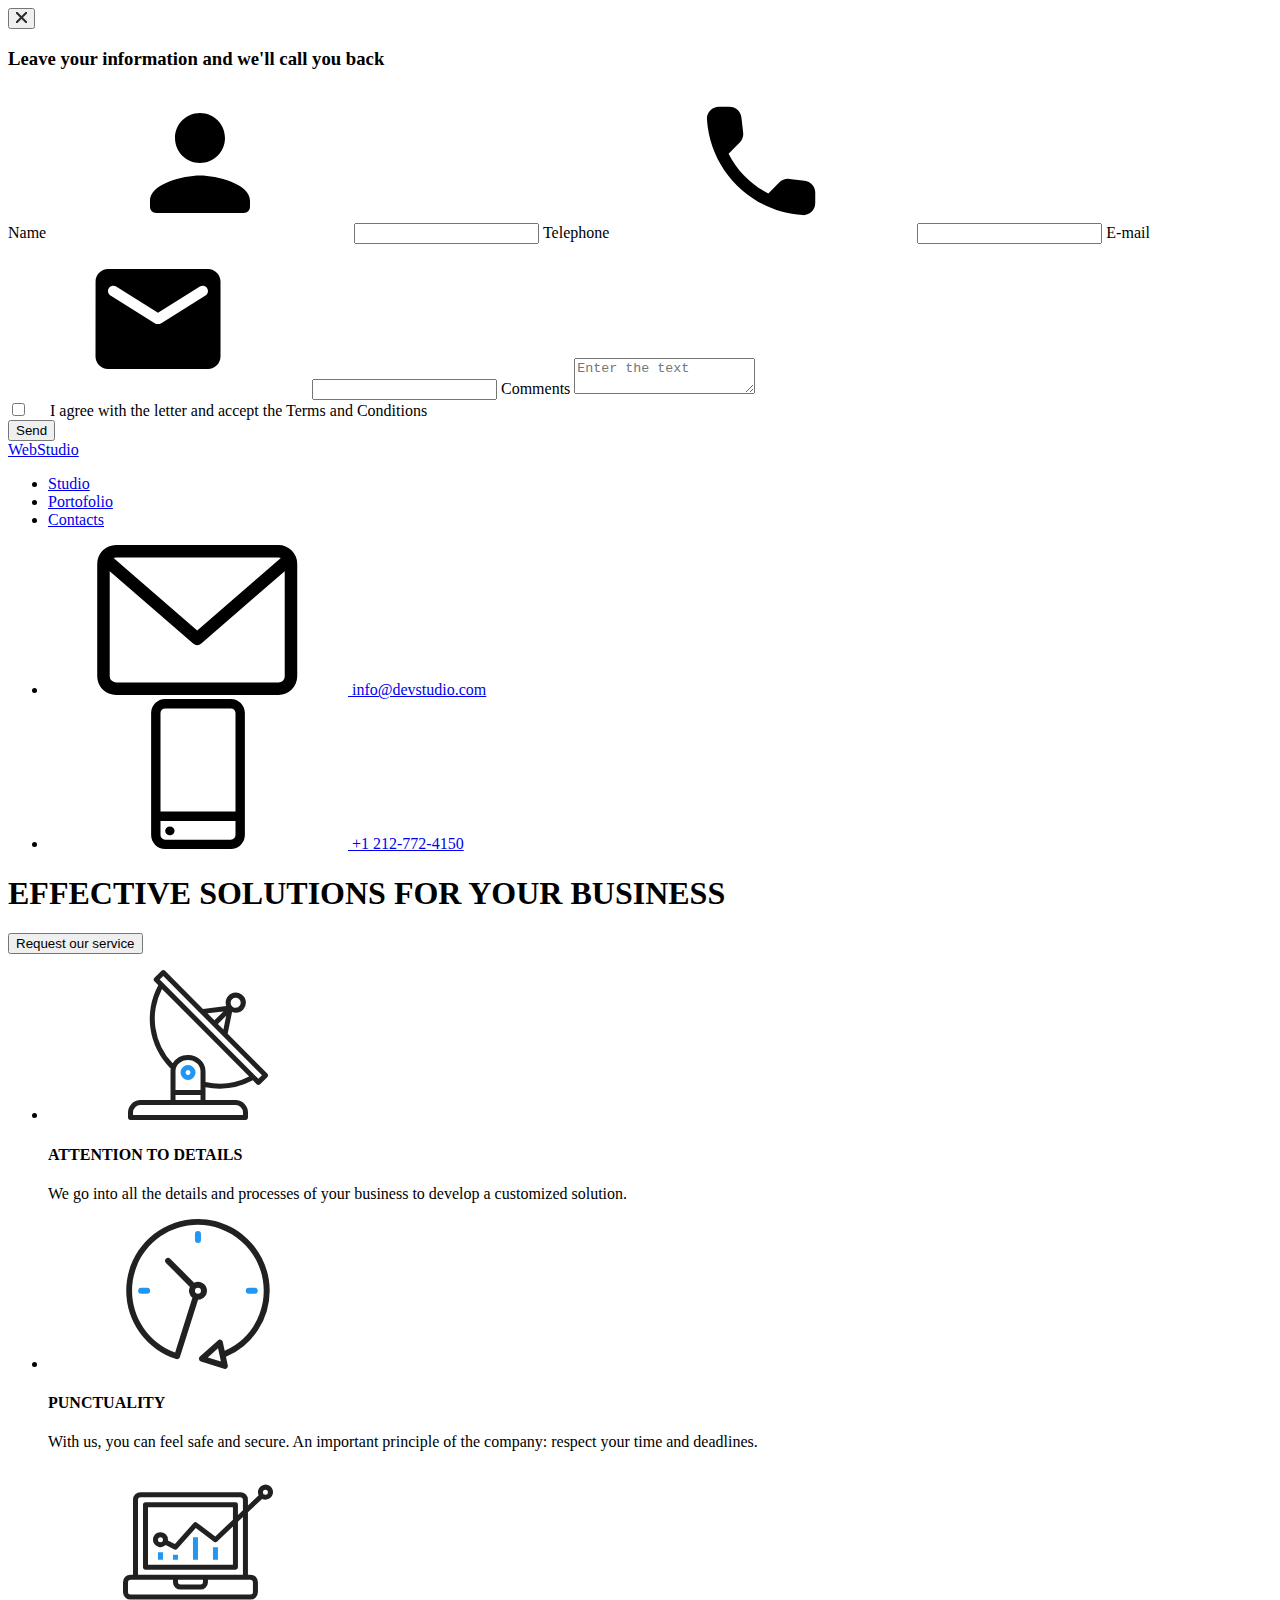
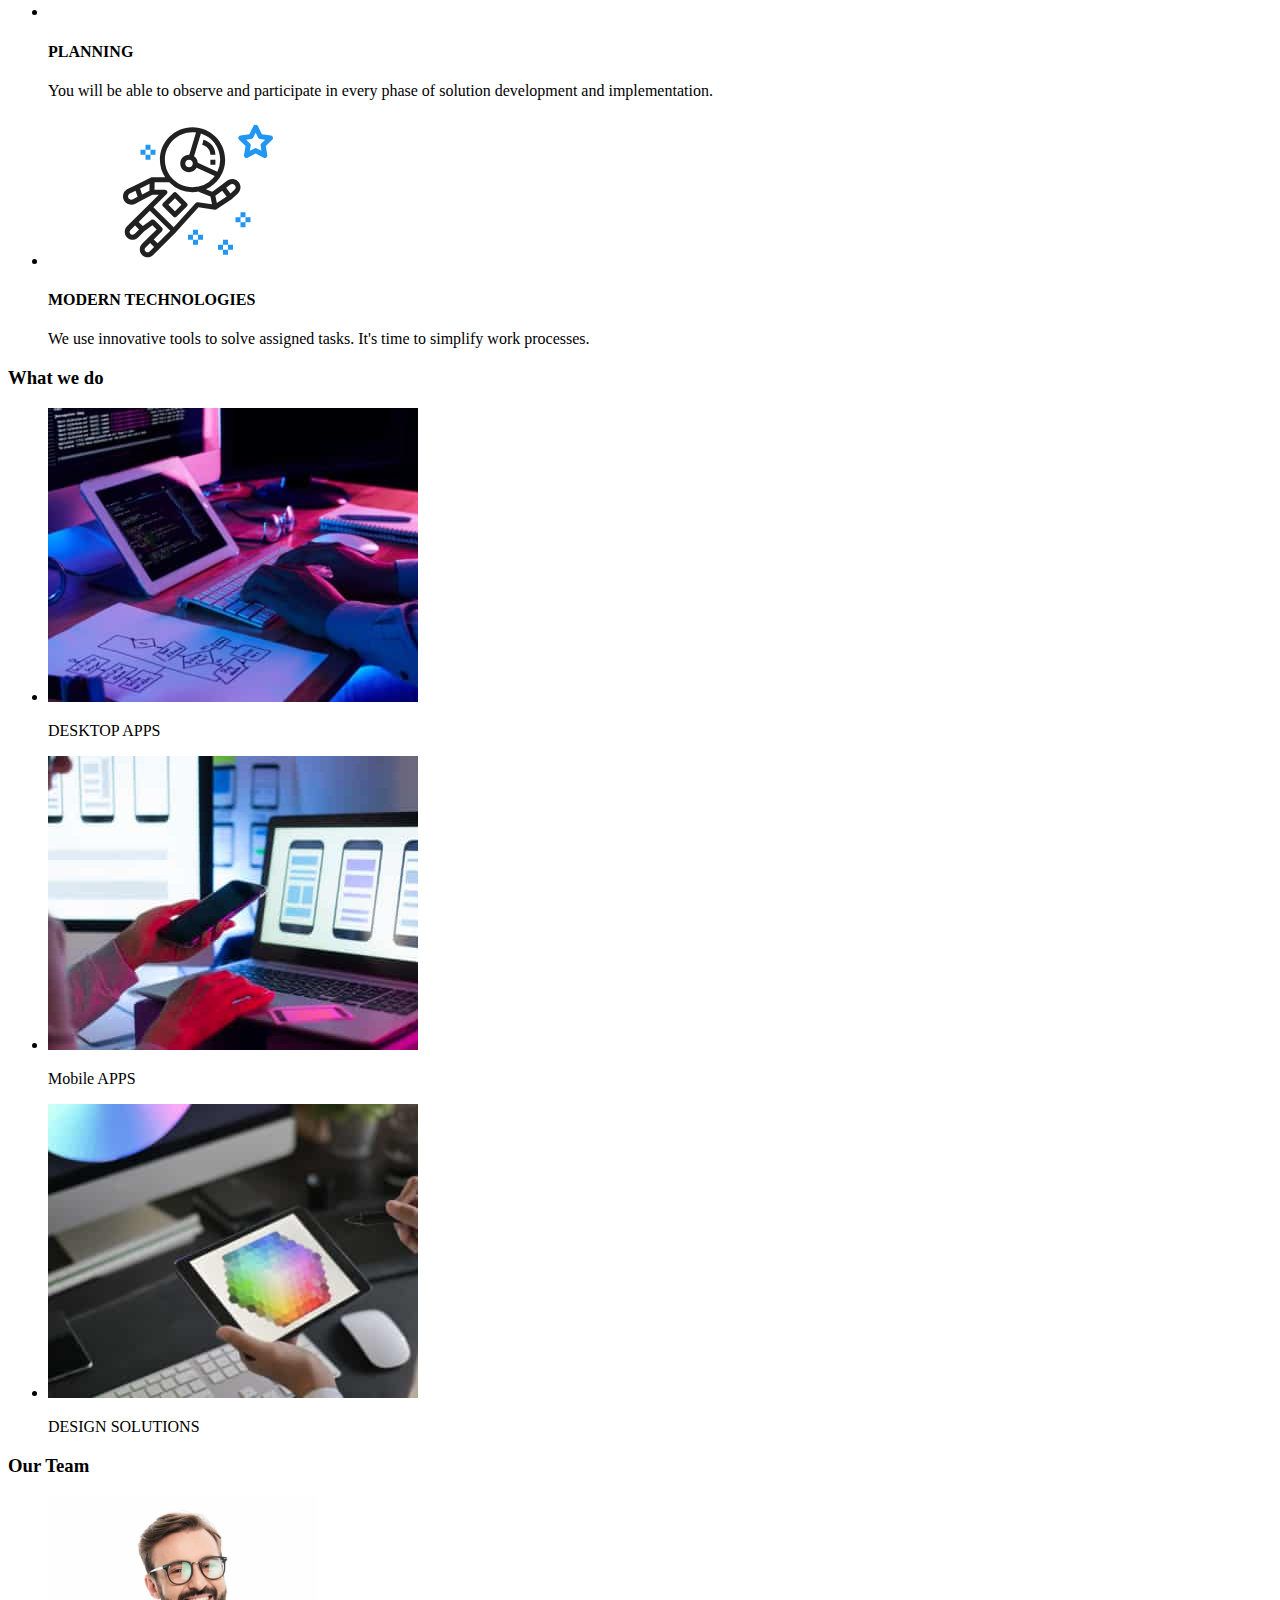
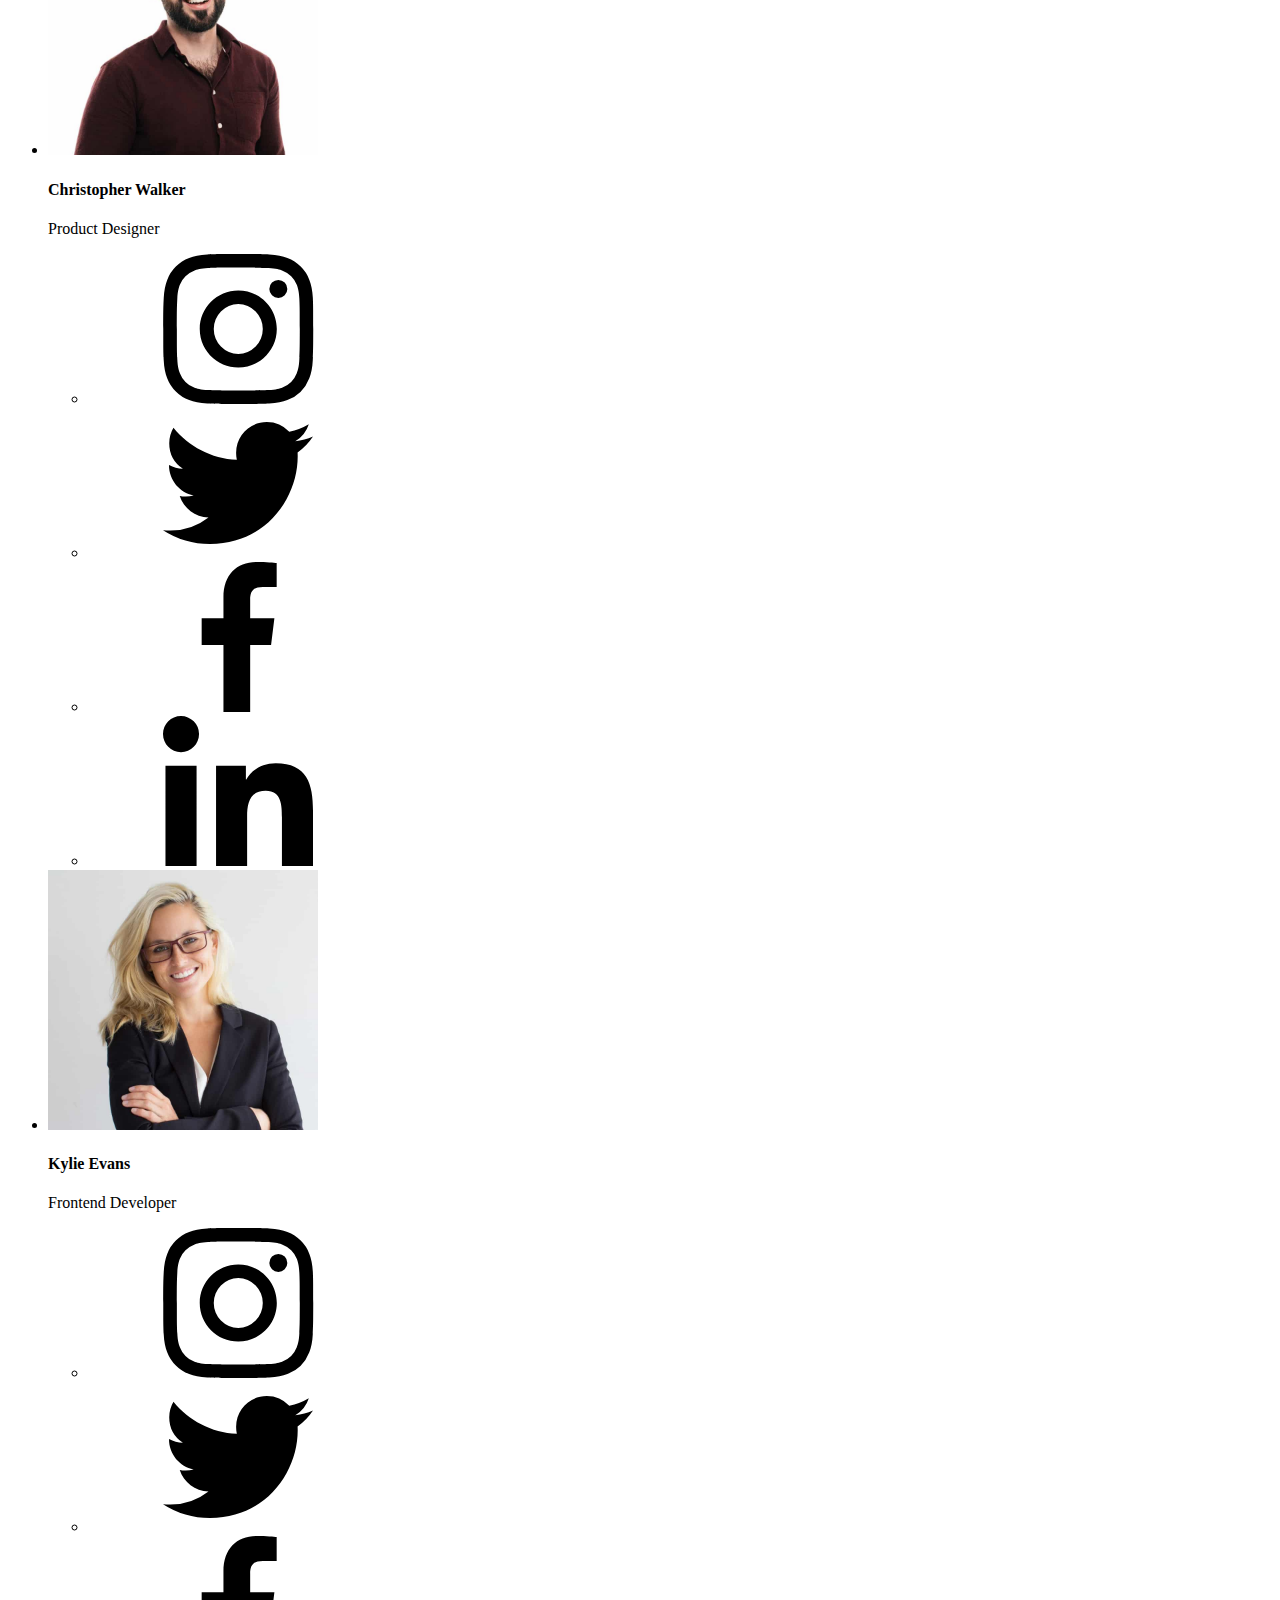
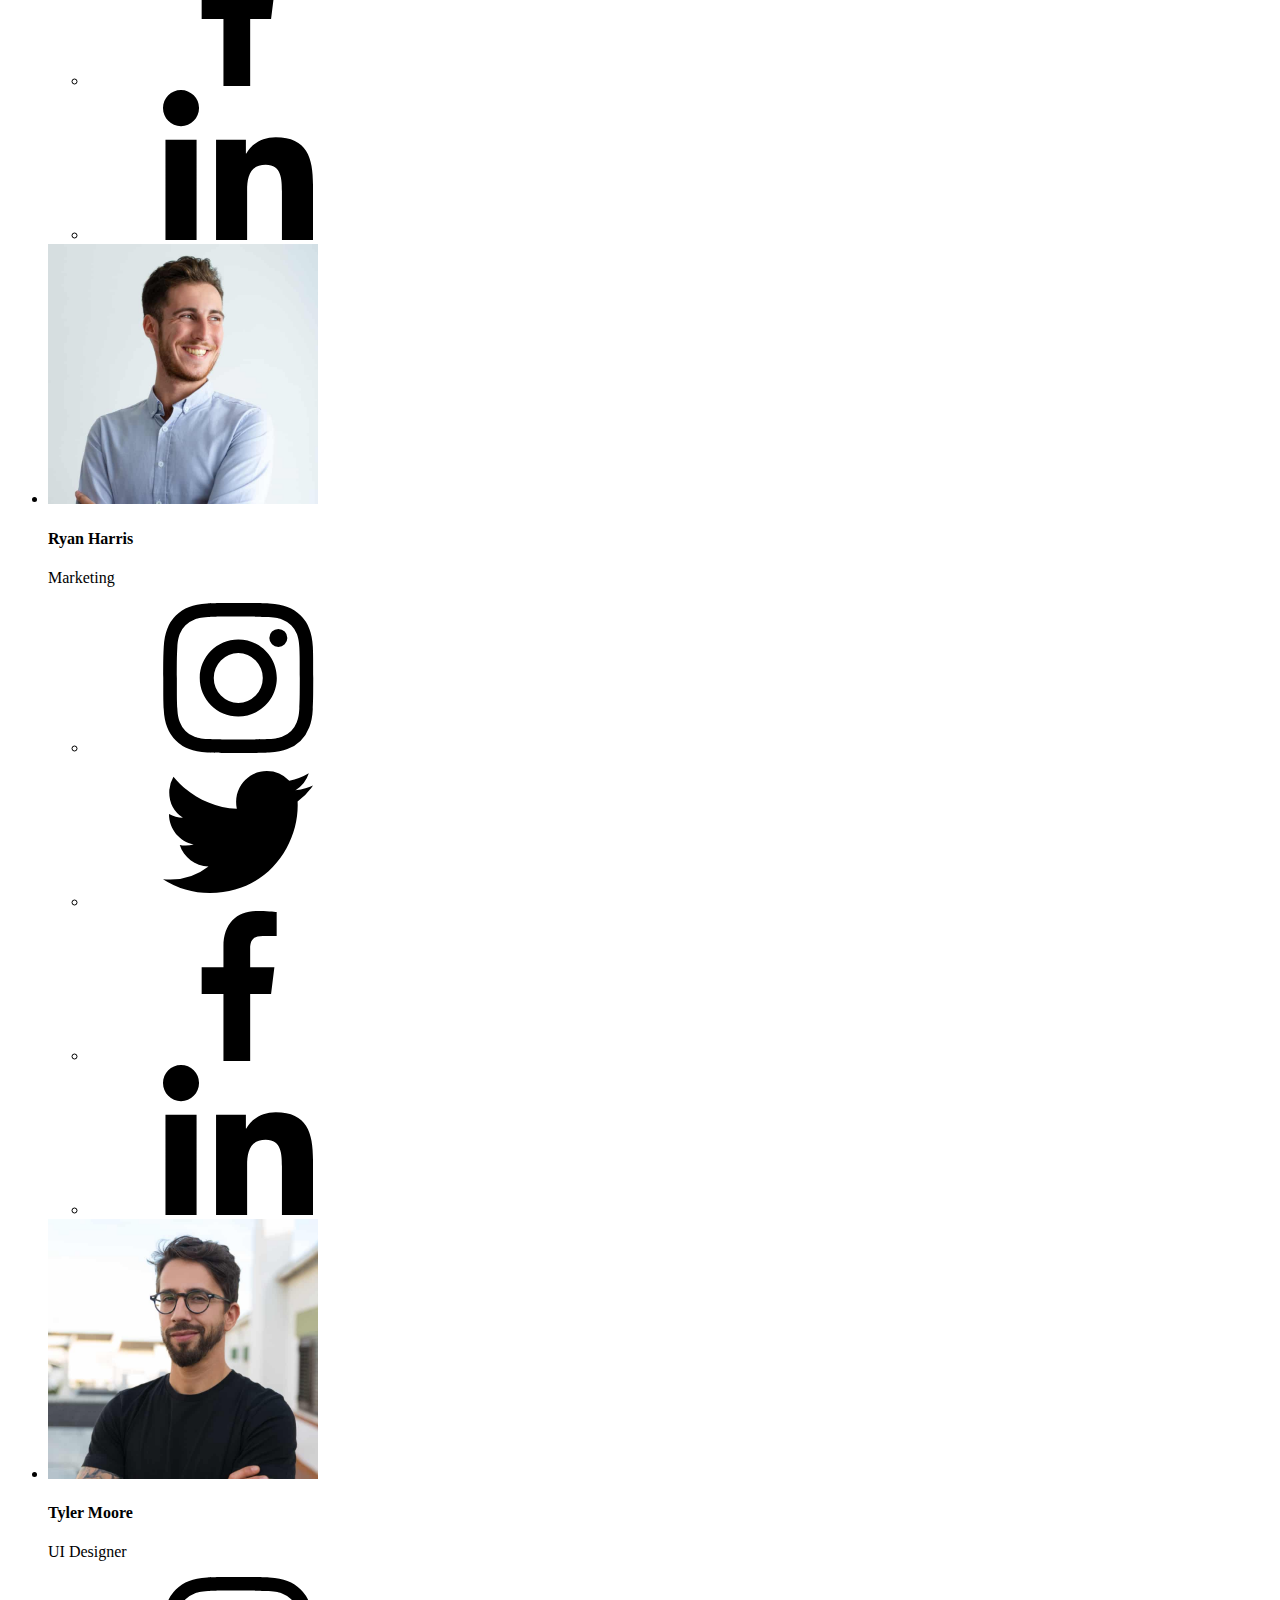
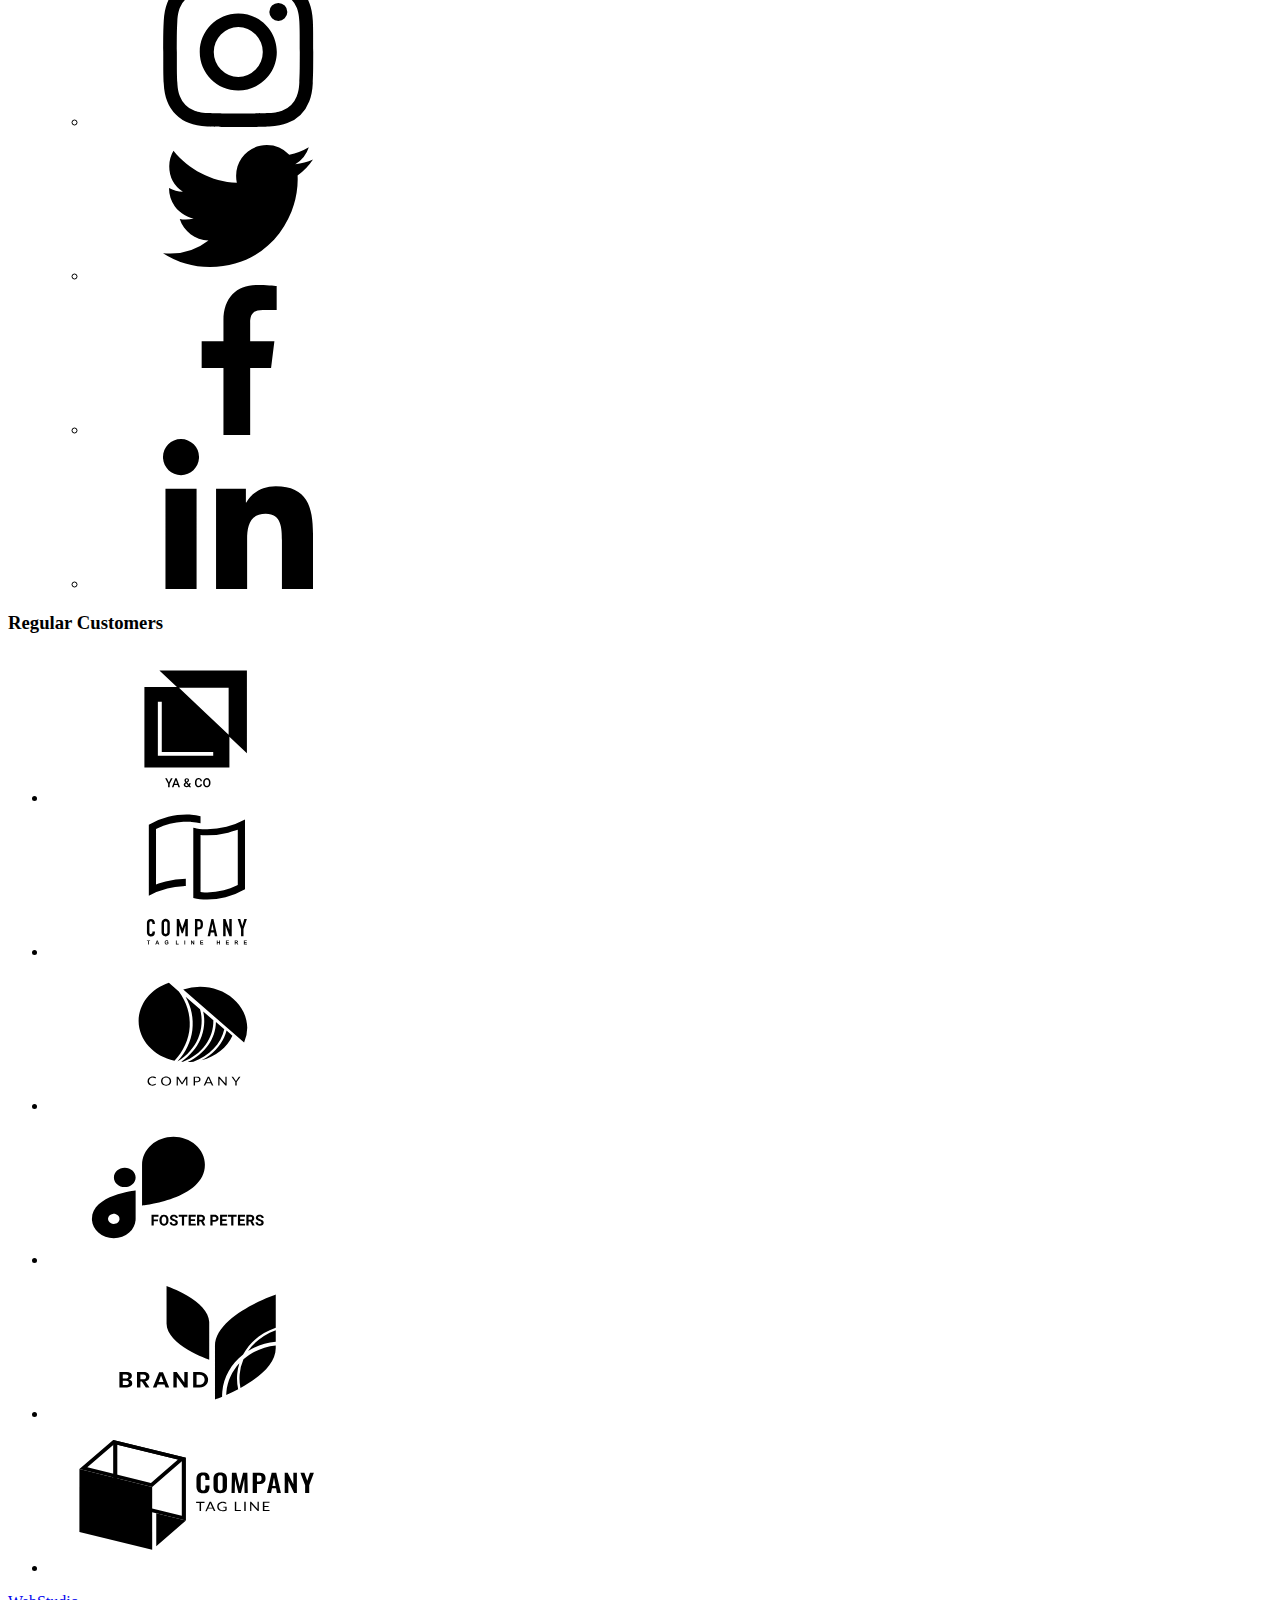
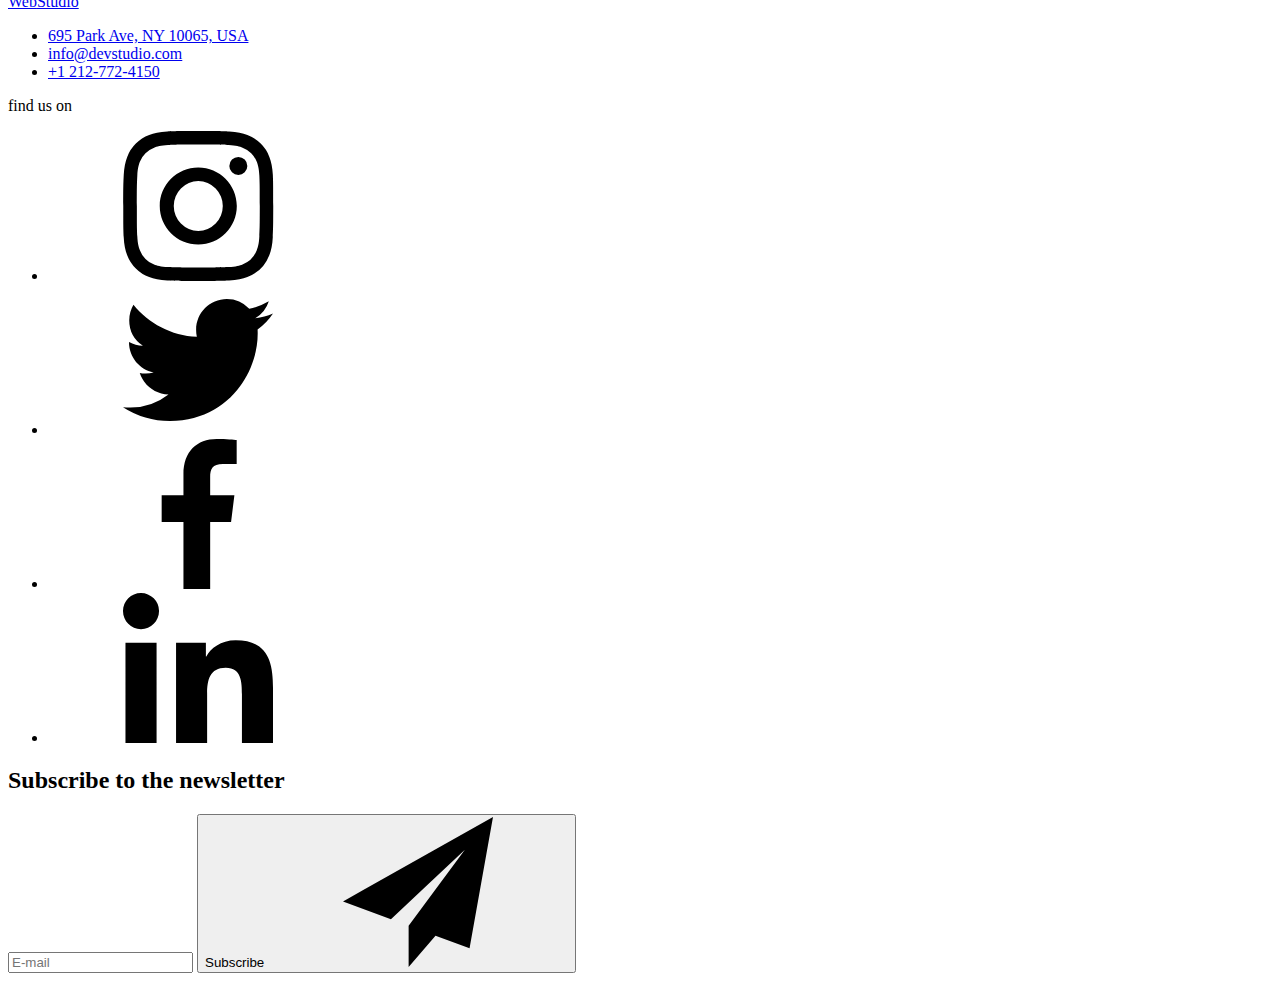
==== index.html @ 0a6b93f3 "html cu denumiri noi de clase" ====
<!DOCTYPE html>
<html lang="en">
  <head>
    <title>WebStudio</title>
    <link rel="preconnect" href="https://fonts.googleapis.com" />
    <link rel="preconnect" href="https://fonts.gstatic.com" crossorigin />
    <link
      href="https://fonts.googleapis.com/css2?family=Raleway:wght@700&family=Roboto:wght@400;500;700;900&display=swap"
      rel="stylesheet"
    />
  </head>
  <body>
    <!-- Fereastra modala -->
    <div class="modal is-hidden" data-modal>
      <div class="modal-inner">
        <button class="modal-close" data-modal-close>
          <svg width="11" height="11">
            <line
              x1="0"
              y1="0"
              x2="11"
              y2="11"
              stroke="#2a2a2a"
              stroke-width="2"
            />
            <line
              x1="11"
              y1="0"
              x2="0"
              y2="11"
              stroke="#2a2a2a"
              stroke-width="2"
            />
          </svg>
        </button>
        <div class="form-container">
          <h3 class="modal-title">
            Leave your information and we'll call you back
          </h3>
          <form class="form-information" autocomplete="off">
            <label>
              Name
              <svg>
                <use href="./images/svgs/symbol-defs2.svg#icon-person"></use>
              </svg>
              <input type="text" name="name" />
            </label>
            <label>
              Telephone
              <svg>
                <use href="./images/svgs/symbol-defs2.svg#icon-phone"></use>
              </svg>
              <input type="tel" name="phone" />
            </label>
            <label>
              E-mail
              <svg>
                <use href="./images/svgs/symbol-defs2.svg#icon-email"></use>
              </svg>
              <input type="email" name="email" />
            </label>
            <label>
              Comments
              <textarea name="message" placeholder="Enter the text"></textarea>
            </label>
          </form>
          <form class="form-check">
            <label>
              <input type="checkbox" name="terms" />
              <span class="form-checkbox-replace">
                <svg width="14" height="14">
                  <line
                    x1="5"
                    y1="11"
                    x2="12"
                    y2="3"
                    stroke="#fff"
                    stroke-width="2"
                  />
                  <line
                    x1="2"
                    y1="7"
                    x2="5"
                    y2="11"
                    stroke="#fff"
                    stroke-width="2"
                  />
                </svg>
              </span>
              I agree with the letter and accept the
              <span class="colored-terms">Terms and Conditions</span>
            </label>
          </form>
          <button class="button form-button" type="submit">Send</button>
        </div>
      </div>
    </div>
    <!-- Header -->
    <header class="header-page">
      <div class="header-container">
        <a class="link logo" href="index.html"
          ><span class="logo-web">Web</span
          ><span class="logo-studio">Studio</span></a
        >
        <nav class="header-nav">
          <ul class="unstyled-list nav-list">
            <li class="nav-list-item">
              <a class="nav-link link selected-item" href="studio.html">
                Studio
              </a>
            </li>
            <li class="nav-list-item">
              <a class="nav-link link selected-item" href="portofolio.html">
                Portofolio
              </a>
            </li>
            <li class="nav-list-item">
              <a class="nav-link link selected-item" href="contacts.html">
                Contacts
              </a>
            </li>
          </ul>
        </nav>
        <ul class="unstyled-list nav-list">
          <li class="nav-list-item">
            <a
              class="nav-link link selected-item1"
              href="mailto:info@devstudio.com"
            >
              <svg class="header-icon1">
                <use href="./images/svgs/symbol-defs.svg#icon-mail"></use>
              </svg>
              info@devstudio.com</a
            >
          </li>
          <li class="nav-list-item">
            <a class="nav-link link selected-item1" href="tel:+12127724150">
              <svg class="header-icon2">
                <use href="./images/svgs/symbol-defs.svg#icon-smartphone"></use>
              </svg>
              +1 212-772-4150</a
            >
          </li>
        </ul>
      </div>
    </header>
    <main>
      <!-- Hero section -->
      <section class="hero">
        <h1 class="hero-title">EFFECTIVE SOLUTIONS FOR YOUR BUSINESS</h1>
        <button class="button hero-button" type="button" data-modal-open>
          Request our service
        </button>
      </section>
      <!-- Strong points section -->
      <section class="strong-points-container">
        <ul class="unstyled-list grid">
          <li class="grid-item strong-points">
            <span class="strong-points-icon-container">
              <svg class="strong-points-icon">
                <use href="./images/svgs/symbol-defs.svg#icon-antenna"></use>
              </svg>
            </span>
            <h4 class="title strong-points-title">ATTENTION TO DETAILS</h4>
            <p class="text strong-points-text">
              We go into all the details and processes of your business to
              develop a customized solution.
            </p>
          </li>
          <li class="grid-item strong-points">
            <span class="strong-points-icon-container">
              <svg class="strong-points-icon">
                <use href="./images/svgs/symbol-defs.svg#icon-clock"></use>
              </svg>
            </span>
            <h4 class="title strong-points-title">PUNCTUALITY</h4>
            <p class="text strong-points-text">
              With us, you can feel safe and secure. An important principle of
              the company: respect your time and deadlines.
            </p>
          </li>
          <li class="grid-item strong-points">
            <span class="strong-points-icon-container">
              <svg class="strong-points-icon">
                <use href="./images/svgs/symbol-defs.svg#icon-diagram"></use>
              </svg>
            </span>
            <h4 class="title strong-points-title">PLANNING</h4>
            <p class="text strong-points-text">
              You will be able to observe and participate in every phase of
              solution development and implementation.
            </p>
          </li>
          <li class="grid-item strong-points">
            <span class="strong-points-icon-container">
              <svg class="strong-points-icon">
                <use href="./images/svgs/symbol-defs.svg#icon-astronaut"></use>
              </svg>
            </span>
            <h4 class="title strong-points-title">MODERN TECHNOLOGIES</h4>
            <p class="text strong-points-text">
              We use innovative tools to solve assigned tasks. It's time to
              simplify work processes.
            </p>
          </li>
        </ul>
      </section>
      <!-- What we do section -->
      <section class="what-we-do-container">
        <h3 class="title what-we-do-title">What we do</h3>
        <ul class="unstyled-list grid">
          <li class="grid-item">
            <img
              class="what-we-do-container-item-photo"
              width="370"
              height="294"
              src="images/whatWeDo/WhatWeDo1.jpg"
              alt="Writing on keyboard"
            />
            <div class="what-we-do-overlay">
              <p>DESKTOP APPS</p>
            </div>
          </li>
          <li class="grid-item">
            <img
              class="what-we-do-container-item-photo"
              width="370"
              height="294"
              src="images/whatWeDo/WhatWeDo2.jpg"
              alt="Scaning with the phone"
            />
            <div class="what-we-do-overlay">
              <p>Mobile APPS</p>
            </div>
          </li>
          <li class="grid-item">
            <img
              class="what-we-do-container-item-photo"
              width="370"
              height="294"
              src="images/whatWeDo/WhatWeDo3.jpg"
              alt="Colour tamplate"
            />
            <div class="what-we-do-overlay">
              <p>DESIGN SOLUTIONS</p>
            </div>
          </li>
        </ul>
      </section>
      <!-- Our team section -->
      <section class="our-team">
        <h3 class="title our-team-title">Our Team</h3>
        <ul class="unstyled-list grid our-team-grid">
          <li class="grid-item">
            <img
              height="260"
              src="images/team/ChristopherWalker.jpg"
              alt="Christopher Walker"
            />
            <h4 class="subtitle our-team-subtitle">Christopher Walker</h4>
            <p class="text our-team-text">Product Designer</p>
            <ul class="unstyled-list grid icon-grid">
              <li>
                <a
                  class="icon-link"
                  href="https://www.instagram.com/eusuntdorian/"
                  target="_blank"
                >
                  <svg class="icon">
                    <use
                      href="images/svgs/symbol-defs.svg#icon-instagram"
                    ></use>
                  </svg>
                </a>
              </li>
              <li>
                <a
                  class="icon-link"
                  href="https://twitter.com/?lang=en"
                  target="_blank"
                >
                  <svg class="icon">
                    <use href="images/svgs/symbol-defs.svg#icon-twitter"></use>
                  </svg>
                </a>
              </li>
              <li>
                <a
                  class="icon-link"
                  href="https://www.facebook.com/silviu.gherman.186"
                  target="_blank"
                >
                  <svg class="icon">
                    <use href="images/svgs/symbol-defs.svg#icon-facebook"></use>
                  </svg>
                </a>
              </li>
              <li>
                <a
                  class="icon-link"
                  href="https://www.linkedin.com/in/uta-vlad-719b221a2/"
                  target="_blank"
                >
                  <svg class="icon">
                    <use href="images/svgs/symbol-defs.svg#icon-linkedin"></use>
                  </svg>
                </a>
              </li>
            </ul>
          </li>
          <li class="grid-item">
            <img
              height="260"
              src="images/team/KylieEvans.jpg"
              alt="Kylie Evans"
            />
            <h4 class="subtitle our-team-subtitle">Kylie Evans</h4>
            <p class="text our-team-text">Frontend Developer</p>
            <ul class="unstyled-list grid icon-grid">
              <li>
                <a
                  class="icon-link"
                  href="https://www.instagram.com/eusuntdorian/"
                  target="_blank"
                >
                  <svg class="icon">
                    <use
                      href="images/svgs/symbol-defs.svg#icon-instagram"
                    ></use>
                  </svg>
                </a>
              </li>
              <li>
                <a
                  class="icon-link"
                  href="https://twitter.com/?lang=en"
                  target="_blank"
                >
                  <svg class="icon">
                    <use href="images/svgs/symbol-defs.svg#icon-twitter"></use>
                  </svg>
                </a>
              </li>
              <li>
                <a
                  class="icon-link"
                  href="https://www.facebook.com/silviu.gherman.186"
                  target="_blank"
                >
                  <svg class="icon">
                    <use href="images/svgs/symbol-defs.svg#icon-facebook"></use>
                  </svg>
                </a>
              </li>
              <li>
                <a
                  class="icon-link"
                  href="https://www.linkedin.com/in/uta-vlad-719b221a2/"
                  target="_blank"
                >
                  <svg class="icon">
                    <use href="images/svgs/symbol-defs.svg#icon-linkedin"></use>
                  </svg>
                </a>
              </li>
            </ul>
          </li>
          <li class="grid-item">
            <img
              height="260"
              src="images/team/RyanHarris.jpg"
              alt="Ryan Harris"
            />
            <h4 class="subtitle our-team-subtitle">Ryan Harris</h4>
            <p class="text our-team-text">Marketing</p>
            <ul class="unstyled-list grid icon-grid">
              <li>
                <a
                  class="icon-link"
                  href="https://www.instagram.com/eusuntdorian/"
                  target="_blank"
                >
                  <svg class="icon">
                    <use
                      href="images/svgs/symbol-defs.svg#icon-instagram"
                    ></use>
                  </svg>
                </a>
              </li>
              <li>
                <a
                  class="icon-link"
                  href="https://twitter.com/?lang=en"
                  target="_blank"
                >
                  <svg class="icon">
                    <use href="images/svgs/symbol-defs.svg#icon-twitter"></use>
                  </svg>
                </a>
              </li>
              <li>
                <a
                  class="icon-link"
                  href="https://www.facebook.com/silviu.gherman.186"
                  target="_blank"
                >
                  <svg class="icon">
                    <use href="images/svgs/symbol-defs.svg#icon-facebook"></use>
                  </svg>
                </a>
              </li>
              <li>
                <a
                  class="icon-link"
                  href="https://www.linkedin.com/in/uta-vlad-719b221a2/"
                  target="_blank"
                >
                  <svg class="icon">
                    <use href="images/svgs/symbol-defs.svg#icon-linkedin"></use>
                  </svg>
                </a>
              </li>
            </ul>
          </li>
          <li class="grid-item">
            <img
              height="260"
              src="images/team/TylerMoore.jpg"
              alt="Tyler Moore"
            />
            <h4 class="subtitle our-team-subtitle">Tyler Moore</h4>
            <p class="text our-team-text">UI Designer</p>
            <ul class="unstyled-list grid icon-grid">
              <li>
                <a
                  class="icon-link"
                  href="https://www.instagram.com/eusuntdorian/"
                  target="_blank"
                >
                  <svg class="icon">
                    <use
                      href="images/svgs/symbol-defs.svg#icon-instagram"
                    ></use>
                  </svg>
                </a>
              </li>
              <li>
                <a
                  class="icon-link"
                  href="https://twitter.com/?lang=en"
                  target="_blank"
                >
                  <svg class="icon">
                    <use href="images/svgs/symbol-defs.svg#icon-twitter"></use>
                  </svg>
                </a>
              </li>
              <li>
                <a
                  class="icon-link"
                  href="https://www.facebook.com/silviu.gherman.186"
                  target="_blank"
                >
                  <svg class="icon">
                    <use href="images/svgs/symbol-defs.svg#icon-facebook"></use>
                  </svg>
                </a>
              </li>
              <li>
                <a
                  class="icon-link"
                  href="https://www.linkedin.com/in/uta-vlad-719b221a2/"
                  target="_blank"
                >
                  <svg class="icon">
                    <use href="images/svgs/symbol-defs.svg#icon-linkedin"></use>
                  </svg>
                </a>
              </li>
            </ul>
          </li>
        </ul>
      </section>
      <!-- Customers section -->
      <section>
        <div class="customers">
          <h3 class="title customers-title">Regular Customers</h3>
          <ul class="grid icon-grid unstyled-list">
            <li class="grid-item">
              <svg class="icon">
                <use href="./images/svgs/symbol-defs.svg#icon-client1"></use>
              </svg>
            </li>
            <li class="grid-item">
              <svg class="icon">
                <use href="./images/svgs/symbol-defs.svg#icon-client2"></use>
              </svg>
            </li>
            <li class="grid-item">
              <svg class="icon">
                <use href="./images/svgs/symbol-defs.svg#icon-client3"></use>
              </svg>
            </li>
            <li class="grid-item">
              <svg class="icon">
                <use href="./images/svgs/symbol-defs.svg#icon-client4"></use>
              </svg>
            </li>
            <li class="grid-item">
              <svg class="icon">
                <use href="./images/svgs/symbol-defs.svg#icon-client5"></use>
              </svg>
            </li>
            <li class="grid-item">
              <svg class="ccon">
                <use href="./images/svgs/symbol-defs.svg#icon-client6"></use>
              </svg>
            </li>
          </ul>
        </div>
      </section>
    </main>
    <!-- Footer section -->
    <footer class="footer">
      <div class="footer-links">
        <a class="link logo" href="index.html"
          ><span class="logo-web">Web</span
          ><span class="logo-studio">Studio</span></a
        >
        <ul class="unstyled-list footer-links-list">
          <li class="footer-list-item">
            <a
              class="link footer-link"
              href="https://goo.gl/maps/kZz2s6Fq5RV42a5dA"
              target="_blank"
              >695 Park Ave, NY 10065, USA</a
            >
          </li>
          <li class="footer-list-item">
            <a class="link footer-link" href="mailto:info@devstudio.com"
              >info@devstudio.com</a
            >
          </li>
          <li class="footer-list-item">
            <a class="link footer-link" href="tel:+12127724150"
              >+1 212-772-4150</a
            >
          </li>
        </ul>
      </div>
      <div class="footer-social-media">
        <p class="subtitle footer-social-subtitle">find us on</p>
        <ul class="unstyled-list icon-grid">
          <li>
            <a
              href="https://www.instagram.com/eusuntdorian/"
              target="_blank"
              class="icon-link"
            >
              <svg class="icon">
                <use href="./images/svgs/symbol-defs.svg#icon-instagram"></use>
              </svg>
            </a>
          </li>
          <li>
            <a
              href="https://twitter.com/?lang=en"
              target="_blank"
              class="icon-link"
            >
              <svg class="icon">
                <use href="./images/svgs/symbol-defs.svg#icon-twitter"></use>
              </svg>
            </a>
          </li>
          <li>
            <a
              href="https://www.facebook.com/silviu.gherman.186"
              target="_blank"
              class="icon-link"
            >
              <svg class="icon">
                <use href="./images/svgs/symbol-defs.svg#icon-facebook"></use>
              </svg>
            </a>
          </li>
          <li>
            <a
              href="https://www.linkedin.com/in/uta-vlad-719b221a2/"
              target="_blank"
              class="icon-link"
            >
              <svg class="icon">
                <use href="./images/svgs/symbol-defs.svg#icon-linkedin"></use>
              </svg>
            </a>
          </li>
        </ul>
      </div>
      <div class="footer-subscribe">
        <h2 class="subtitle subscribe subtitle">Subscribe to the newsletter</h2>
        <form class="subscribe-form">
          <input type="email" name="email" placeholder="E-mail" />
          <button class="footer-button" type="button">
            Subscribe
            <svg>
              <use href="./images/svgs/symbol-defs2.svg#icon-send"></use>
            </svg>
          </button>
        </form>
      </div>
    </footer>
    <script src="./js/modal.js"></script>
  </body>
</html>
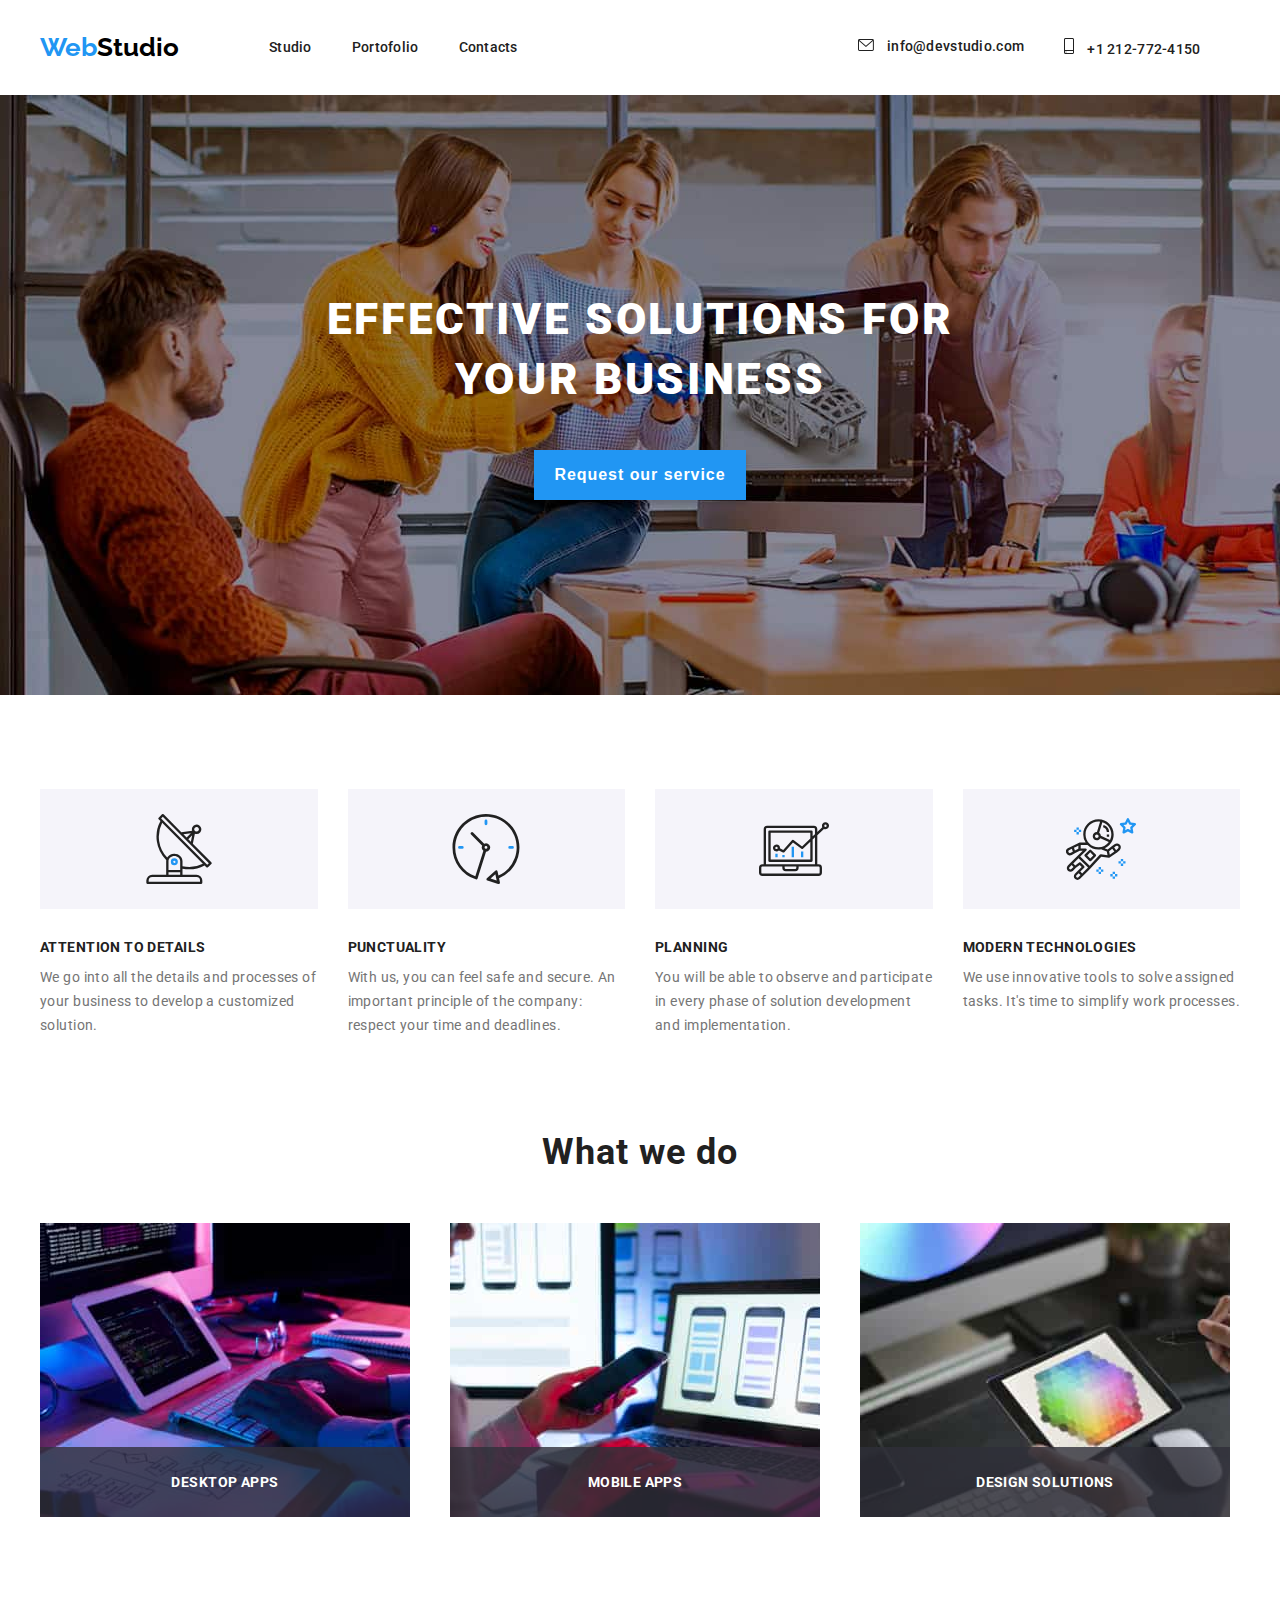
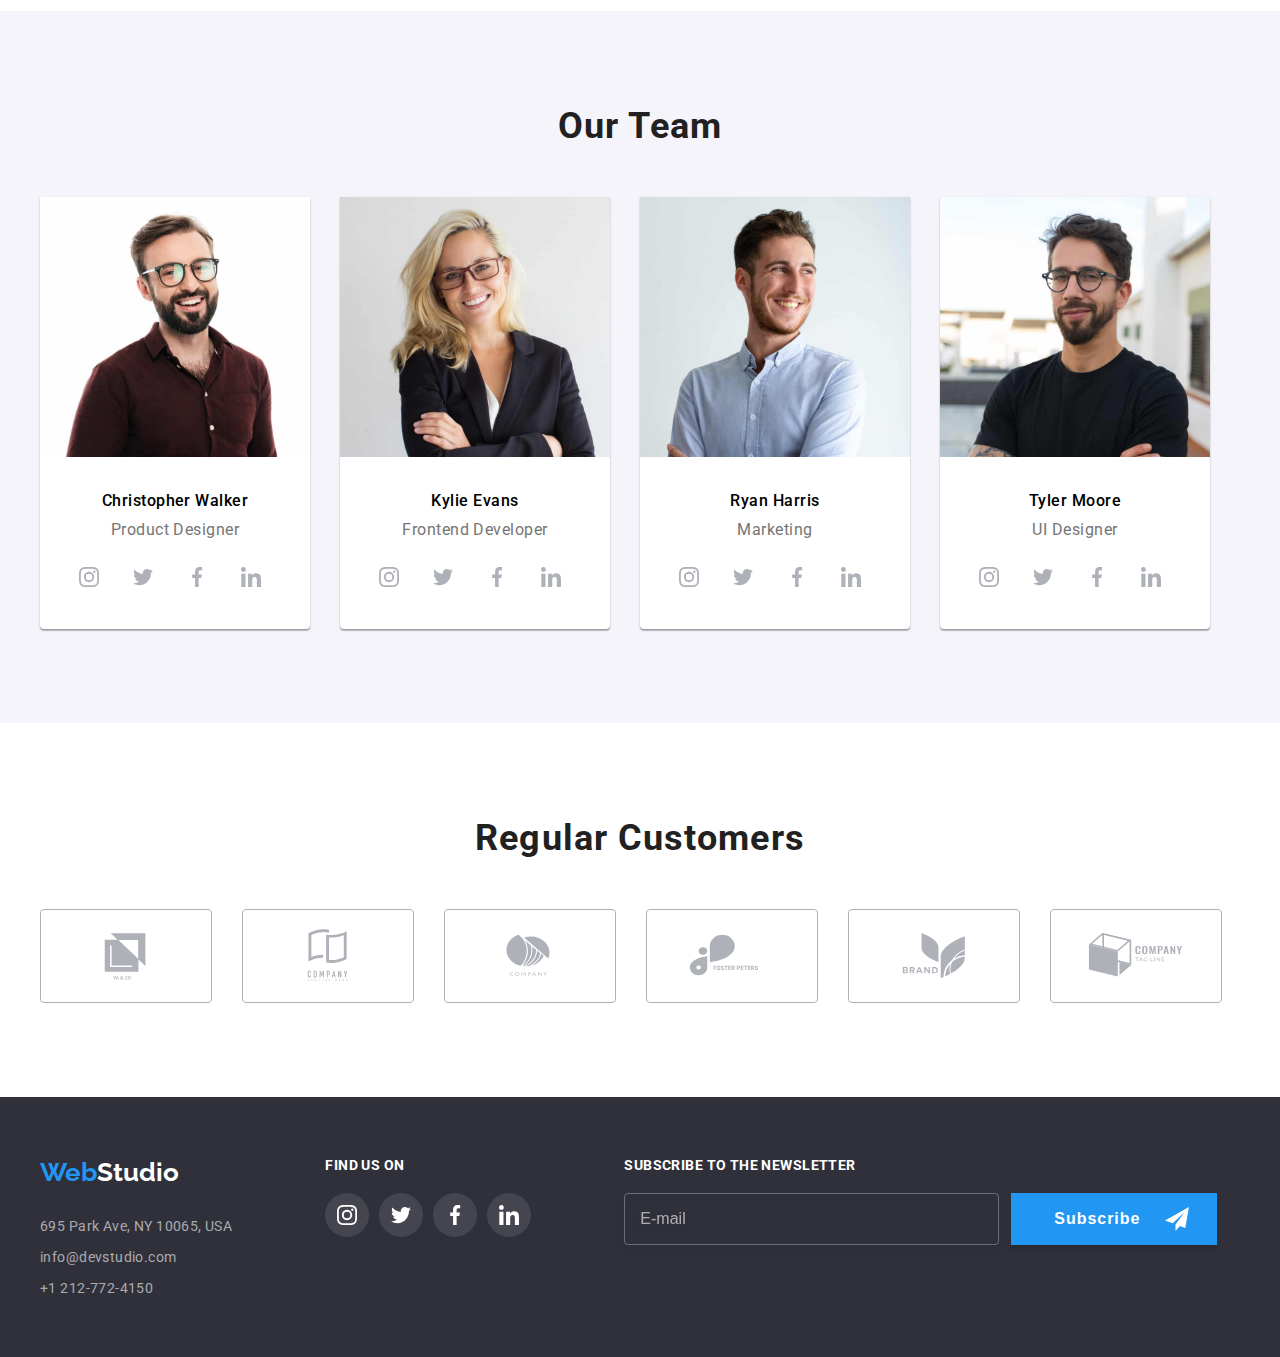
==== commit 1e949cb4: "gata tema 7" ====
--- a/index.html
+++ b/index.html
@@ -8,6 +8,7 @@
       href="https://fonts.googleapis.com/css2?family=Raleway:wght@700&family=Roboto:wght@400;500;700;900&display=swap"
       rel="stylesheet"
     />
+    <link rel="stylesheet" href="/css/main.css" />
   </head>
   <body>
     <!-- Fereastra modala -->
@@ -97,12 +98,14 @@
     </div>
     <!-- Header -->
     <header class="header-page">
-      <div class="header-container">
-        <a class="link logo" href="index.html"
-          ><span class="logo-web">Web</span
-          ><span class="logo-studio">Studio</span></a
-        >
-        <nav class="header-nav">
+      <div class="container header-container">
+        <div class="header-item">
+          <a class="link logo" href="index.html"
+            ><span class="logo-web">Web</span
+            ><span class="logo-studio">Studio</span></a
+          >
+        </div>
+        <nav class="header-item">
           <ul class="unstyled-list nav-list">
             <li class="nav-list-item">
               <a class="nav-link link selected-item" href="studio.html">
@@ -121,7 +124,7 @@
             </li>
           </ul>
         </nav>
-        <ul class="unstyled-list nav-list">
+        <ul class="unstyled-list header-social-list header-item">
           <li class="nav-list-item">
             <a
               class="nav-link link selected-item1"
@@ -153,16 +156,16 @@
         </button>
       </section>
       <!-- Strong points section -->
-      <section class="strong-points-container">
-        <ul class="unstyled-list grid">
+      <section class="container strong-points-container">
+        <ul class="unstyled-list grid strong-points-grid">
           <li class="grid-item strong-points">
             <span class="strong-points-icon-container">
               <svg class="strong-points-icon">
                 <use href="./images/svgs/symbol-defs.svg#icon-antenna"></use>
               </svg>
             </span>
-            <h4 class="title strong-points-title">ATTENTION TO DETAILS</h4>
-            <p class="text strong-points-text">
+            <h4 class="title">ATTENTION TO DETAILS</h4>
+            <p class="text">
               We go into all the details and processes of your business to
               develop a customized solution.
             </p>
@@ -173,8 +176,8 @@
                 <use href="./images/svgs/symbol-defs.svg#icon-clock"></use>
               </svg>
             </span>
-            <h4 class="title strong-points-title">PUNCTUALITY</h4>
-            <p class="text strong-points-text">
+            <h4 class="title">PUNCTUALITY</h4>
+            <p class="text">
               With us, you can feel safe and secure. An important principle of
               the company: respect your time and deadlines.
             </p>
@@ -185,8 +188,8 @@
                 <use href="./images/svgs/symbol-defs.svg#icon-diagram"></use>
               </svg>
             </span>
-            <h4 class="title strong-points-title">PLANNING</h4>
-            <p class="text strong-points-text">
+            <h4 class="title">PLANNING</h4>
+            <p class="text">
               You will be able to observe and participate in every phase of
               solution development and implementation.
             </p>
@@ -197,8 +200,8 @@
                 <use href="./images/svgs/symbol-defs.svg#icon-astronaut"></use>
               </svg>
             </span>
-            <h4 class="title strong-points-title">MODERN TECHNOLOGIES</h4>
-            <p class="text strong-points-text">
+            <h4 class="title">MODERN TECHNOLOGIES</h4>
+            <p class="text">
               We use innovative tools to solve assigned tasks. It's time to
               simplify work processes.
             </p>
@@ -206,9 +209,9 @@
         </ul>
       </section>
       <!-- What we do section -->
-      <section class="what-we-do-container">
-        <h3 class="title what-we-do-title">What we do</h3>
-        <ul class="unstyled-list grid">
+      <section class="container what-we-do-container">
+        <h3 class="subtitle what-we-do-title">What we do</h3>
+        <ul class="unstyled-list grid what-we-do-grid">
           <li class="grid-item">
             <img
               class="what-we-do-container-item-photo"
@@ -249,243 +252,269 @@
       </section>
       <!-- Our team section -->
       <section class="our-team">
-        <h3 class="title our-team-title">Our Team</h3>
-        <ul class="unstyled-list grid our-team-grid">
-          <li class="grid-item">
-            <img
-              height="260"
-              src="images/team/ChristopherWalker.jpg"
-              alt="Christopher Walker"
-            />
-            <h4 class="subtitle our-team-subtitle">Christopher Walker</h4>
-            <p class="text our-team-text">Product Designer</p>
-            <ul class="unstyled-list grid icon-grid">
-              <li>
-                <a
-                  class="icon-link"
-                  href="https://www.instagram.com/eusuntdorian/"
-                  target="_blank"
-                >
-                  <svg class="icon">
-                    <use
-                      href="images/svgs/symbol-defs.svg#icon-instagram"
-                    ></use>
-                  </svg>
-                </a>
-              </li>
-              <li>
-                <a
-                  class="icon-link"
-                  href="https://twitter.com/?lang=en"
-                  target="_blank"
-                >
-                  <svg class="icon">
-                    <use href="images/svgs/symbol-defs.svg#icon-twitter"></use>
-                  </svg>
-                </a>
-              </li>
-              <li>
-                <a
-                  class="icon-link"
-                  href="https://www.facebook.com/silviu.gherman.186"
-                  target="_blank"
-                >
-                  <svg class="icon">
-                    <use href="images/svgs/symbol-defs.svg#icon-facebook"></use>
-                  </svg>
-                </a>
-              </li>
-              <li>
-                <a
-                  class="icon-link"
-                  href="https://www.linkedin.com/in/uta-vlad-719b221a2/"
-                  target="_blank"
-                >
-                  <svg class="icon">
-                    <use href="images/svgs/symbol-defs.svg#icon-linkedin"></use>
-                  </svg>
-                </a>
-              </li>
-            </ul>
-          </li>
-          <li class="grid-item">
-            <img
-              height="260"
-              src="images/team/KylieEvans.jpg"
-              alt="Kylie Evans"
-            />
-            <h4 class="subtitle our-team-subtitle">Kylie Evans</h4>
-            <p class="text our-team-text">Frontend Developer</p>
-            <ul class="unstyled-list grid icon-grid">
-              <li>
-                <a
-                  class="icon-link"
-                  href="https://www.instagram.com/eusuntdorian/"
-                  target="_blank"
-                >
-                  <svg class="icon">
-                    <use
-                      href="images/svgs/symbol-defs.svg#icon-instagram"
-                    ></use>
-                  </svg>
-                </a>
-              </li>
-              <li>
-                <a
-                  class="icon-link"
-                  href="https://twitter.com/?lang=en"
-                  target="_blank"
-                >
-                  <svg class="icon">
-                    <use href="images/svgs/symbol-defs.svg#icon-twitter"></use>
-                  </svg>
-                </a>
-              </li>
-              <li>
-                <a
-                  class="icon-link"
-                  href="https://www.facebook.com/silviu.gherman.186"
-                  target="_blank"
-                >
-                  <svg class="icon">
-                    <use href="images/svgs/symbol-defs.svg#icon-facebook"></use>
-                  </svg>
-                </a>
-              </li>
-              <li>
-                <a
-                  class="icon-link"
-                  href="https://www.linkedin.com/in/uta-vlad-719b221a2/"
-                  target="_blank"
-                >
-                  <svg class="icon">
-                    <use href="images/svgs/symbol-defs.svg#icon-linkedin"></use>
-                  </svg>
-                </a>
-              </li>
-            </ul>
-          </li>
-          <li class="grid-item">
-            <img
-              height="260"
-              src="images/team/RyanHarris.jpg"
-              alt="Ryan Harris"
-            />
-            <h4 class="subtitle our-team-subtitle">Ryan Harris</h4>
-            <p class="text our-team-text">Marketing</p>
-            <ul class="unstyled-list grid icon-grid">
-              <li>
-                <a
-                  class="icon-link"
-                  href="https://www.instagram.com/eusuntdorian/"
-                  target="_blank"
-                >
-                  <svg class="icon">
-                    <use
-                      href="images/svgs/symbol-defs.svg#icon-instagram"
-                    ></use>
-                  </svg>
-                </a>
-              </li>
-              <li>
-                <a
-                  class="icon-link"
-                  href="https://twitter.com/?lang=en"
-                  target="_blank"
-                >
-                  <svg class="icon">
-                    <use href="images/svgs/symbol-defs.svg#icon-twitter"></use>
-                  </svg>
-                </a>
-              </li>
-              <li>
-                <a
-                  class="icon-link"
-                  href="https://www.facebook.com/silviu.gherman.186"
-                  target="_blank"
-                >
-                  <svg class="icon">
-                    <use href="images/svgs/symbol-defs.svg#icon-facebook"></use>
-                  </svg>
-                </a>
-              </li>
-              <li>
-                <a
-                  class="icon-link"
-                  href="https://www.linkedin.com/in/uta-vlad-719b221a2/"
-                  target="_blank"
-                >
-                  <svg class="icon">
-                    <use href="images/svgs/symbol-defs.svg#icon-linkedin"></use>
-                  </svg>
-                </a>
-              </li>
-            </ul>
-          </li>
-          <li class="grid-item">
-            <img
-              height="260"
-              src="images/team/TylerMoore.jpg"
-              alt="Tyler Moore"
-            />
-            <h4 class="subtitle our-team-subtitle">Tyler Moore</h4>
-            <p class="text our-team-text">UI Designer</p>
-            <ul class="unstyled-list grid icon-grid">
-              <li>
-                <a
-                  class="icon-link"
-                  href="https://www.instagram.com/eusuntdorian/"
-                  target="_blank"
-                >
-                  <svg class="icon">
-                    <use
-                      href="images/svgs/symbol-defs.svg#icon-instagram"
-                    ></use>
-                  </svg>
-                </a>
-              </li>
-              <li>
-                <a
-                  class="icon-link"
-                  href="https://twitter.com/?lang=en"
-                  target="_blank"
-                >
-                  <svg class="icon">
-                    <use href="images/svgs/symbol-defs.svg#icon-twitter"></use>
-                  </svg>
-                </a>
-              </li>
-              <li>
-                <a
-                  class="icon-link"
-                  href="https://www.facebook.com/silviu.gherman.186"
-                  target="_blank"
-                >
-                  <svg class="icon">
-                    <use href="images/svgs/symbol-defs.svg#icon-facebook"></use>
-                  </svg>
-                </a>
-              </li>
-              <li>
-                <a
-                  class="icon-link"
-                  href="https://www.linkedin.com/in/uta-vlad-719b221a2/"
-                  target="_blank"
-                >
-                  <svg class="icon">
-                    <use href="images/svgs/symbol-defs.svg#icon-linkedin"></use>
-                  </svg>
-                </a>
-              </li>
-            </ul>
-          </li>
-        </ul>
+        <div class="container">
+          <h3 class="subtitle our-team-title">Our Team</h3>
+          <ul class="unstyled-list grid our-team-grid">
+            <li class="grid-item">
+              <img
+                height="260"
+                src="images/team/ChristopherWalker.jpg"
+                alt="Christopher Walker"
+              />
+              <h4 class="our-team-subtitle">Christopher Walker</h4>
+              <p class="our-team-text">Product Designer</p>
+              <ul class="unstyled-list grid icon-grid">
+                <li>
+                  <a
+                    class="icon-link"
+                    href="https://www.instagram.com/eusuntdorian/"
+                    target="_blank"
+                  >
+                    <svg class="icon">
+                      <use
+                        href="images/svgs/symbol-defs.svg#icon-instagram"
+                      ></use>
+                    </svg>
+                  </a>
+                </li>
+                <li>
+                  <a
+                    class="icon-link"
+                    href="https://twitter.com/?lang=en"
+                    target="_blank"
+                  >
+                    <svg class="icon">
+                      <use
+                        href="images/svgs/symbol-defs.svg#icon-twitter"
+                      ></use>
+                    </svg>
+                  </a>
+                </li>
+                <li>
+                  <a
+                    class="icon-link"
+                    href="https://www.facebook.com/silviu.gherman.186"
+                    target="_blank"
+                  >
+                    <svg class="icon">
+                      <use
+                        href="images/svgs/symbol-defs.svg#icon-facebook"
+                      ></use>
+                    </svg>
+                  </a>
+                </li>
+                <li>
+                  <a
+                    class="icon-link"
+                    href="https://www.linkedin.com/in/uta-vlad-719b221a2/"
+                    target="_blank"
+                  >
+                    <svg class="icon">
+                      <use
+                        href="images/svgs/symbol-defs.svg#icon-linkedin"
+                      ></use>
+                    </svg>
+                  </a>
+                </li>
+              </ul>
+            </li>
+            <li class="grid-item">
+              <img
+                height="260"
+                src="images/team/KylieEvans.jpg"
+                alt="Kylie Evans"
+              />
+              <h4 class="our-team-subtitle">Kylie Evans</h4>
+              <p class="our-team-text">Frontend Developer</p>
+              <ul class="unstyled-list grid icon-grid">
+                <li>
+                  <a
+                    class="icon-link"
+                    href="https://www.instagram.com/eusuntdorian/"
+                    target="_blank"
+                  >
+                    <svg class="icon">
+                      <use
+                        href="images/svgs/symbol-defs.svg#icon-instagram"
+                      ></use>
+                    </svg>
+                  </a>
+                </li>
+                <li>
+                  <a
+                    class="icon-link"
+                    href="https://twitter.com/?lang=en"
+                    target="_blank"
+                  >
+                    <svg class="icon">
+                      <use
+                        href="images/svgs/symbol-defs.svg#icon-twitter"
+                      ></use>
+                    </svg>
+                  </a>
+                </li>
+                <li>
+                  <a
+                    class="icon-link"
+                    href="https://www.facebook.com/silviu.gherman.186"
+                    target="_blank"
+                  >
+                    <svg class="icon">
+                      <use
+                        href="images/svgs/symbol-defs.svg#icon-facebook"
+                      ></use>
+                    </svg>
+                  </a>
+                </li>
+                <li>
+                  <a
+                    class="icon-link"
+                    href="https://www.linkedin.com/in/uta-vlad-719b221a2/"
+                    target="_blank"
+                  >
+                    <svg class="icon">
+                      <use
+                        href="images/svgs/symbol-defs.svg#icon-linkedin"
+                      ></use>
+                    </svg>
+                  </a>
+                </li>
+              </ul>
+            </li>
+            <li class="grid-item">
+              <img
+                height="260"
+                src="images/team/RyanHarris.jpg"
+                alt="Ryan Harris"
+              />
+              <h4 class="our-team-subtitle">Ryan Harris</h4>
+              <p class="our-team-text">Marketing</p>
+              <ul class="unstyled-list grid icon-grid">
+                <li>
+                  <a
+                    class="icon-link"
+                    href="https://www.instagram.com/eusuntdorian/"
+                    target="_blank"
+                  >
+                    <svg class="icon">
+                      <use
+                        href="images/svgs/symbol-defs.svg#icon-instagram"
+                      ></use>
+                    </svg>
+                  </a>
+                </li>
+                <li>
+                  <a
+                    class="icon-link"
+                    href="https://twitter.com/?lang=en"
+                    target="_blank"
+                  >
+                    <svg class="icon">
+                      <use
+                        href="images/svgs/symbol-defs.svg#icon-twitter"
+                      ></use>
+                    </svg>
+                  </a>
+                </li>
+                <li>
+                  <a
+                    class="icon-link"
+                    href="https://www.facebook.com/silviu.gherman.186"
+                    target="_blank"
+                  >
+                    <svg class="icon">
+                      <use
+                        href="images/svgs/symbol-defs.svg#icon-facebook"
+                      ></use>
+                    </svg>
+                  </a>
+                </li>
+                <li>
+                  <a
+                    class="icon-link"
+                    href="https://www.linkedin.com/in/uta-vlad-719b221a2/"
+                    target="_blank"
+                  >
+                    <svg class="icon">
+                      <use
+                        href="images/svgs/symbol-defs.svg#icon-linkedin"
+                      ></use>
+                    </svg>
+                  </a>
+                </li>
+              </ul>
+            </li>
+            <li class="grid-item">
+              <img
+                height="260"
+                src="images/team/TylerMoore.jpg"
+                alt="Tyler Moore"
+              />
+              <h4 class="our-team-subtitle">Tyler Moore</h4>
+              <p class="our-team-text">UI Designer</p>
+              <ul class="unstyled-list grid icon-grid">
+                <li>
+                  <a
+                    class="icon-link"
+                    href="https://www.instagram.com/eusuntdorian/"
+                    target="_blank"
+                  >
+                    <svg class="icon">
+                      <use
+                        href="images/svgs/symbol-defs.svg#icon-instagram"
+                      ></use>
+                    </svg>
+                  </a>
+                </li>
+                <li>
+                  <a
+                    class="icon-link"
+                    href="https://twitter.com/?lang=en"
+                    target="_blank"
+                  >
+                    <svg class="icon">
+                      <use
+                        href="images/svgs/symbol-defs.svg#icon-twitter"
+                      ></use>
+                    </svg>
+                  </a>
+                </li>
+                <li>
+                  <a
+                    class="icon-link"
+                    href="https://www.facebook.com/silviu.gherman.186"
+                    target="_blank"
+                  >
+                    <svg class="icon">
+                      <use
+                        href="images/svgs/symbol-defs.svg#icon-facebook"
+                      ></use>
+                    </svg>
+                  </a>
+                </li>
+                <li>
+                  <a
+                    class="icon-link"
+                    href="https://www.linkedin.com/in/uta-vlad-719b221a2/"
+                    target="_blank"
+                  >
+                    <svg class="icon">
+                      <use
+                        href="images/svgs/symbol-defs.svg#icon-linkedin"
+                      ></use>
+                    </svg>
+                  </a>
+                </li>
+              </ul>
+            </li>
+          </ul>
+        </div>
       </section>
       <!-- Customers section -->
-      <section>
+      <section class="container">
         <div class="customers">
-          <h3 class="title customers-title">Regular Customers</h3>
-          <ul class="grid icon-grid unstyled-list">
+          <h3 class="subtitle customers-title">Regular Customers</h3>
+          <ul class="grid customers-icon-grid unstyled-list">
             <li class="grid-item">
               <svg class="icon">
                 <use href="./images/svgs/symbol-defs.svg#icon-client1"></use>
@@ -512,7 +541,7 @@
               </svg>
             </li>
             <li class="grid-item">
-              <svg class="ccon">
+              <svg class="icon">
                 <use href="./images/svgs/symbol-defs.svg#icon-client6"></use>
               </svg>
             </li>
@@ -522,92 +551,96 @@
     </main>
     <!-- Footer section -->
     <footer class="footer">
-      <div class="footer-links">
-        <a class="link logo" href="index.html"
-          ><span class="logo-web">Web</span
-          ><span class="logo-studio">Studio</span></a
-        >
-        <ul class="unstyled-list footer-links-list">
-          <li class="footer-list-item">
-            <a
-              class="link footer-link"
-              href="https://goo.gl/maps/kZz2s6Fq5RV42a5dA"
-              target="_blank"
-              >695 Park Ave, NY 10065, USA</a
-            >
-          </li>
-          <li class="footer-list-item">
-            <a class="link footer-link" href="mailto:info@devstudio.com"
-              >info@devstudio.com</a
-            >
-          </li>
-          <li class="footer-list-item">
-            <a class="link footer-link" href="tel:+12127724150"
-              >+1 212-772-4150</a
-            >
-          </li>
-        </ul>
-      </div>
-      <div class="footer-social-media">
-        <p class="subtitle footer-social-subtitle">find us on</p>
-        <ul class="unstyled-list icon-grid">
-          <li>
-            <a
-              href="https://www.instagram.com/eusuntdorian/"
-              target="_blank"
-              class="icon-link"
-            >
-              <svg class="icon">
-                <use href="./images/svgs/symbol-defs.svg#icon-instagram"></use>
-              </svg>
-            </a>
-          </li>
-          <li>
-            <a
-              href="https://twitter.com/?lang=en"
-              target="_blank"
-              class="icon-link"
-            >
-              <svg class="icon">
-                <use href="./images/svgs/symbol-defs.svg#icon-twitter"></use>
-              </svg>
-            </a>
-          </li>
-          <li>
-            <a
-              href="https://www.facebook.com/silviu.gherman.186"
-              target="_blank"
-              class="icon-link"
-            >
-              <svg class="icon">
-                <use href="./images/svgs/symbol-defs.svg#icon-facebook"></use>
-              </svg>
-            </a>
-          </li>
-          <li>
-            <a
-              href="https://www.linkedin.com/in/uta-vlad-719b221a2/"
-              target="_blank"
-              class="icon-link"
-            >
-              <svg class="icon">
-                <use href="./images/svgs/symbol-defs.svg#icon-linkedin"></use>
-              </svg>
-            </a>
-          </li>
-        </ul>
-      </div>
-      <div class="footer-subscribe">
-        <h2 class="subtitle subscribe subtitle">Subscribe to the newsletter</h2>
-        <form class="subscribe-form">
-          <input type="email" name="email" placeholder="E-mail" />
-          <button class="footer-button" type="button">
-            Subscribe
-            <svg>
-              <use href="./images/svgs/symbol-defs2.svg#icon-send"></use>
-            </svg>
-          </button>
-        </form>
+      <div class="container">
+        <div class="footer-links">
+          <a class="link logo" href="index.html"
+            ><span class="logo-web">Web</span
+            ><span class="logo-studio">Studio</span></a
+          >
+          <ul class="unstyled-list footer-links-list">
+            <li class="footer-list-item">
+              <a
+                class="link footer-link"
+                href="https://goo.gl/maps/kZz2s6Fq5RV42a5dA"
+                target="_blank"
+                >695 Park Ave, NY 10065, USA</a
+              >
+            </li>
+            <li class="footer-list-item">
+              <a class="link footer-link" href="mailto:info@devstudio.com"
+                >info@devstudio.com</a
+              >
+            </li>
+            <li class="footer-list-item">
+              <a class="link footer-link" href="tel:+12127724150"
+                >+1 212-772-4150</a
+              >
+            </li>
+          </ul>
+        </div>
+        <div class="footer-social-media">
+          <p class="title">find us on</p>
+          <ul class="unstyled-list icon-grid">
+            <li>
+              <a
+                href="https://www.instagram.com/eusuntdorian/"
+                target="_blank"
+                class="icon-link"
+              >
+                <svg class="icon">
+                  <use
+                    href="./images/svgs/symbol-defs.svg#icon-instagram"
+                  ></use>
+                </svg>
+              </a>
+            </li>
+            <li>
+              <a
+                href="https://twitter.com/?lang=en"
+                target="_blank"
+                class="icon-link"
+              >
+                <svg class="icon">
+                  <use href="./images/svgs/symbol-defs.svg#icon-twitter"></use>
+                </svg>
+              </a>
+            </li>
+            <li>
+              <a
+                href="https://www.facebook.com/silviu.gherman.186"
+                target="_blank"
+                class="icon-link"
+              >
+                <svg class="icon">
+                  <use href="./images/svgs/symbol-defs.svg#icon-facebook"></use>
+                </svg>
+              </a>
+            </li>
+            <li>
+              <a
+                href="https://www.linkedin.com/in/uta-vlad-719b221a2/"
+                target="_blank"
+                class="icon-link"
+              >
+                <svg class="icon">
+                  <use href="./images/svgs/symbol-defs.svg#icon-linkedin"></use>
+                </svg>
+              </a>
+            </li>
+          </ul>
+        </div>
+        <div class="footer-subscribe">
+          <h2 class="title">Subscribe to the newsletter</h2>
+          <form class="subscribe-form">
+            <input type="email" name="email" placeholder="E-mail" />
+            <button class="button footer-button" type="button">
+              Subscribe
+              <svg>
+                <use href="./images/svgs/symbol-defs2.svg#icon-send"></use>
+              </svg>
+            </button>
+          </form>
+        </div>
       </div>
     </footer>
     <script src="./js/modal.js"></script>
--- a/css/main.css
+++ b/css/main.css
@@ -0,0 +1,782 @@
+:root {
+  --brand-color: #2196f3;
+  --subheading-color: #212121;
+  --white-color: #ffffff;
+  --contact-nav-color: #757575;
+  --black-color: #000;
+  --background-color: #f5f4fa;
+  --icon-color: #afb1b8;
+  --footer-color: #2f303a;
+  --portofolio-color: #ececec;
+}
+
+/* Header stilization */
+.header-container {
+  display: flex;
+  padding: 32px 0;
+  align-items: center;
+}
+
+.header-item .logo {
+  flex: 1 0 10%;
+  font-family: "Raleway";
+  font-weight: 700;
+  font-size: 26px;
+  line-height: 1.19;
+  margin-right: 90px;
+}
+.header-item .nav-list {
+  flex: 1 0 45%;
+  margin-right: 340px;
+}
+.header-item .header-social-list {
+  flex: 1 0 30%;
+}
+
+/* Logo */
+.logo .logo-web {
+  color: var(--brand-color);
+}
+.logo .logo-studio {
+  color: var(--black-color);
+}
+
+/* Navigation */
+.nav-list-item {
+  font-weight: 500;
+  font-size: 14px;
+  line-height: 16px;
+  letter-spacing: 0.02em;
+}
+.nav-list-item .nav-link {
+  color: var(--subheading-color);
+}
+.nav-list-item .nav-link:hover {
+  color: var(--brand-color);
+  transition: 250ms cubic-bezier(0.4, 0, 0.2, 1);
+}
+
+.nav-list,
+.header-social-list {
+  display: flex;
+  gap: 40px;
+}
+
+.header-icon1 {
+  width: 16px;
+  height: 12px;
+}
+
+.header-icon2 {
+  width: 10px;
+  height: 16px;
+}
+
+.header-icon1,
+.header-icon2 {
+  margin-right: 10px;
+  fill: currentColor;
+}
+
+/* Pseudoelementele acelea de subliniat */
+.selected-item,
+.selected-item1 {
+  position: relative;
+}
+
+.selected-item:hover::after {
+  position: absolute;
+  content: "";
+  height: 4px;
+  width: 100%;
+  bottom: -38px;
+  margin: 0 auto;
+  left: 0;
+  right: 0;
+  background: var(--brand-color);
+  border-radius: 2px;
+  transition: 250ms cubic-bezier(0.4, 0, 0.2, 1);
+}
+
+.selected-item1:hover::after {
+  position: absolute;
+  content: "";
+  height: 4px;
+  width: 100%;
+  bottom: -36px;
+  margin: 0 auto;
+  left: 0;
+  right: 0;
+  background: var(--brand-color);
+  border-radius: 2px;
+  transition: 250ms cubic-bezier(0.4, 0, 0.2, 1);
+}
+
+:root {
+  --brand-color: #2196f3;
+  --subheading-color: #212121;
+  --white-color: #ffffff;
+  --contact-nav-color: #757575;
+  --black-color: #000;
+  --background-color: #f5f4fa;
+  --icon-color: #afb1b8;
+  --footer-color: #2f303a;
+  --portofolio-color: #ececec;
+}
+
+.hero {
+  display: flex;
+  flex-direction: column;
+  justify-content: center;
+  align-items: center;
+  gap: 40px;
+  background: rgba(47, 48, 58, 0.4);
+  background-image: url(../../images/background-images/background-hero.jpg);
+  background-repeat: no-repeat;
+  background-size: cover;
+  max-width: 1600px;
+  height: 600px;
+  margin-left: auto;
+  margin-right: auto;
+}
+.hero-title {
+  font-weight: 900;
+  font-size: 44px;
+  line-height: 1.36;
+  letter-spacing: 0.06em;
+  color: var(--white-color);
+  max-width: 696px;
+  text-align: center;
+}
+.hero-button {
+  padding: 10px 20px;
+}
+
+/* Strong points stilization */
+.strong-points-container {
+  margin-top: 94px;
+  margin-bottom: 94px;
+}
+
+.strong-points-grid .grid-item {
+  flex: 1 0 20%;
+}
+
+.strong-points .title {
+  color: var(--subheading-color);
+  margin-bottom: 10px;
+}
+.strong-points .text {
+  color: var(--contact-nav-color);
+}
+.strong-points-icon-container {
+  display: flex;
+  background-color: var(--background-color);
+  justify-content: center;
+  align-items: center;
+  padding: 25px 101.54px;
+  margin-bottom: 30px;
+}
+
+.strong-points-icon {
+  width: 70px;
+  height: 70px;
+}
+
+/* What we do section */
+.what-we-do-container {
+  display: flex;
+  flex-direction: column;
+  gap: 50px;
+  margin-bottom: 94px;
+}
+
+.what-we-do-grid .grid-item {
+  flex: 1 0 30%;
+  position: relative;
+  height: 294px;
+}
+
+.what-we-do-overlay {
+  position: absolute;
+  bottom: 0px;
+  width: 370px;
+  height: 70px;
+  background: rgba(47, 48, 58, 0.8);
+}
+.what-we-do-overlay p {
+  color: var(--white-color);
+  font-weight: 700;
+  font-size: 14px;
+  line-height: 70px;
+  text-align: center;
+  letter-spacing: 0.03em;
+  text-transform: uppercase;
+}
+
+/* Our team stilization */
+.our-team {
+  padding: 94px 0;
+  background-color: var(--background-color);
+}
+.our-team .container {
+  display: flex;
+  flex-direction: column;
+  gap: 50px;
+}
+.our-team-subtitle {
+  font-weight: 500;
+  font-size: 16px;
+  line-height: 19px;
+  text-align: center;
+  letter-spacing: 0.03em;
+  color: var(----subheading-color);
+  margin-top: 30px;
+}
+.our-team-text {
+  font-weight: 400;
+  font-size: 16px;
+  line-height: 19px;
+  text-align: center;
+  letter-spacing: 0.03em;
+  color: var(--contact-nav-color);
+  margin-top: 10px;
+  margin-bottom: 16px;
+}
+
+.our-team-grid .grid-item {
+  flex: 1 0 20%;
+  background-color: var(--white-color);
+  box-shadow: 0px 1px 3px rgba(0, 0, 0, 0.12), 0px 1px 1px rgba(0, 0, 0, 0.14), 0px 2px 1px rgba(0, 0, 0, 0.2);
+  border-radius: 0px 0px 4px 4px;
+  max-width: 270px;
+}
+
+.icon-link {
+  display: flex;
+  align-items: center;
+  justify-content: center;
+  width: 44px;
+  height: 44px;
+  border-radius: 50%;
+  color: var(--icon-color);
+}
+.icon-link .icon {
+  width: 20px;
+  height: 20px;
+  fill: currentColor;
+}
+.icon-link:hover {
+  color: var(--white-color);
+  background-color: var(--brand-color);
+  transition: 250ms cubic-bezier(0.4, 0, 0.2, 1);
+}
+
+.icon-grid {
+  gap: 10px !important;
+  max-width: 80%;
+  margin-bottom: 30px;
+  margin-left: auto;
+  margin-right: auto;
+}
+
+/* Customers section */
+.customers {
+  margin: 94px 0;
+}
+.customers-title {
+  margin-bottom: 50px;
+}
+
+.customers-icon-grid {
+  display: flex;
+  gap: 30px;
+  padding: 0;
+}
+.customers-icon-grid .icon {
+  width: 106px;
+  height: 60px;
+  fill: currentColor;
+}
+.customers-icon-grid .grid-item {
+  display: flex;
+  justify-content: center;
+  align-items: center;
+  max-width: 170px;
+  color: var(--icon-color);
+  border: 1px solid var(--icon-color);
+  border-radius: 4px;
+  padding: 16px 32px;
+}
+.customers-icon-grid .grid-item:hover {
+  color: var(--brand-color);
+  border-color: var(--brand-color);
+  transition: 250ms cubic-bezier(0.4, 0, 0.2, 1);
+}
+
+/* Footer section */
+.footer {
+  background-color: var(--footer-color);
+  padding: 60px 0;
+}
+.footer .container {
+  display: flex;
+  gap: 93px;
+}
+.footer .logo {
+  font-family: "Raleway";
+  font-weight: 700;
+  font-size: 26px;
+  line-height: 31px;
+}
+.footer .logo-studio {
+  color: var(--white-color);
+}
+
+/* First div of the footer */
+.footer-links {
+  display: flex;
+  flex-direction: column;
+  gap: 28px;
+}
+.footer-links-list {
+  display: flex;
+  flex-direction: column;
+  gap: 12px;
+}
+
+.footer-list-item .footer-link {
+  color: rgba(255, 255, 255, 0.6);
+  font-weight: 400;
+  font-size: 14px;
+  line-height: 16px;
+  letter-spacing: 0.03em;
+}
+.footer-list-item .footer-link:hover {
+  color: var(--white-color);
+  transition: 250ms cubic-bezier(0.4, 0, 0.2, 1);
+}
+
+/* Second div of the footer */
+.footer-social-media {
+  display: flex;
+  flex-direction: column;
+  gap: 20px;
+}
+.footer-social-media .title {
+  color: var(--white-color);
+}
+.footer-social-media .icon-grid {
+  display: flex;
+  margin: 0;
+}
+.footer-social-media .icon-grid .icon-link {
+  background: rgba(255, 255, 255, 0.1);
+  color: white;
+}
+.footer-social-media .icon-grid .icon-link:hover {
+  background-color: var(--brand-color);
+}
+
+/* Third div of the footer */
+.footer-subscribe {
+  display: flex;
+  flex-direction: column;
+  gap: 20px;
+}
+.footer-subscribe .title {
+  color: var(--white-color);
+}
+
+.subscribe-form {
+  display: flex;
+  gap: 12px;
+}
+.subscribe-form input {
+  background-color: transparent;
+  height: 50px;
+  width: 358px;
+  padding-left: 15px;
+  border-radius: 4px;
+  border: 1px solid rgba(255, 255, 255, 0.3);
+  outline: none;
+  box-shadow: none;
+  color: rgba(255, 255, 255, 0.6);
+  font-size: 16px;
+  line-height: 1.25;
+  filter: drop-shadow(0px 4px 4px rgba(0, 0, 0, 0.15));
+}
+.subscribe-form input::-moz-placeholder {
+  color: rgba(255, 255, 255, 0.6);
+  font-size: 16px;
+  line-height: 1.25;
+}
+.subscribe-form input:-ms-input-placeholder {
+  color: rgba(255, 255, 255, 0.6);
+  font-size: 16px;
+  line-height: 1.25;
+}
+.subscribe-form input::placeholder {
+  color: rgba(255, 255, 255, 0.6);
+  font-size: 16px;
+  line-height: 1.25;
+}
+
+.footer-button {
+  color: var(--white-color);
+  padding: 10px 28px 10px 43px;
+}
+.footer-button svg {
+  width: 24px;
+  height: 24px;
+  fill: currentColor;
+  margin-left: 25px;
+}
+
+/* Modal stilization */
+/* Stilizarea ferestrei */
+.modal {
+  position: fixed;
+  width: 100%;
+  height: 100%;
+  background-color: rgba(0, 0, 0, 0.5);
+  display: flex;
+  justify-content: center;
+  align-items: center;
+  transition: opacity 250ms cubic-bezier(0.4, 0, 0.2, 1), transform 250ms cubic-bezier(0.4, 0, 0.2, 1);
+}
+.modal::before {
+  content: " ";
+}
+.modal-inner {
+  width: 528px;
+  height: 581px;
+  background-color: var(--white-color);
+  position: relative;
+}
+.modal-close {
+  border: 1px solid rgba(0, 0, 0, 0.1);
+  background-color: var(--white-color);
+  border-radius: 50%;
+  width: 30px;
+  height: 30px;
+  cursor: pointer;
+  position: absolute;
+  top: 8px;
+  right: 10px;
+}
+.modal-title {
+  font-family: "Roboto";
+  font-style: normal;
+  font-weight: 700;
+  font-size: 20px;
+  line-height: 1.15;
+  text-align: center;
+  letter-spacing: 0.03em;
+  color: var(--subheading-color);
+  margin-top: 40px;
+  margin-bottom: 12px;
+}
+
+.is-hidden {
+  visibility: hidden;
+  opacity: 0;
+  pointer-events: none;
+  transform: scale(0);
+}
+
+/* Stilizarea formularului */
+.form-container {
+  display: flex;
+  flex-direction: column;
+}
+
+.form-information {
+  display: flex;
+  flex-direction: column;
+  margin-left: 40px;
+  margin-right: 40px;
+  gap: 10px;
+}
+.form-information label {
+  display: flex;
+  flex-direction: column;
+  margin-bottom: 4px;
+  padding: 0px;
+  font-size: 12px;
+  line-height: 1.16;
+  letter-spacing: 0.01em;
+  color: var(--contact-nav-color);
+  position: relative;
+  outline: none;
+  box-shadow: none;
+}
+.form-information label svg {
+  position: absolute;
+  top: 25px;
+  left: 15px;
+  height: 20px;
+  width: 20px;
+  fill: #212121;
+}
+.form-information label:hover svg, .form-information label:focus-within svg {
+  fill: var(--brand-color);
+}
+.form-information input,
+.form-information textarea {
+  border-radius: 4px;
+  border: 1px solid rgba(33, 33, 33, 0.2);
+  outline: none;
+  box-shadow: none;
+}
+.form-information input {
+  height: 40px;
+  padding-left: 45px;
+}
+.form-information input:hover, .form-information input:focus {
+  border: 1px solid var(--brand-color);
+  cursor: pointer;
+}
+.form-information textarea {
+  height: 120px;
+  padding: 12px 16px;
+  resize: none;
+}
+.form-information textarea:hover, .form-information textarea:focus {
+  border: 1px solid var(--brand-color);
+  cursor: pointer;
+}
+.form-information textarea::-moz-placeholder {
+  font-size: 12px;
+  line-height: 1.16;
+  letter-spacing: 0.01em;
+  color: rgba(117, 117, 117, 0.5);
+}
+.form-information textarea:-ms-input-placeholder {
+  font-size: 12px;
+  line-height: 1.16;
+  letter-spacing: 0.01em;
+  color: rgba(117, 117, 117, 0.5);
+}
+.form-information textarea::placeholder {
+  font-size: 12px;
+  line-height: 1.16;
+  letter-spacing: 0.01em;
+  color: rgba(117, 117, 117, 0.5);
+}
+.form-information textarea:focus::-moz-placeholder, .form-information textarea:hover::-moz-placeholder {
+  color: var(--brand-color);
+}
+.form-information textarea:focus:-ms-input-placeholder, .form-information textarea:hover:-ms-input-placeholder {
+  color: var(--brand-color);
+}
+.form-information textarea:focus::placeholder, .form-information textarea:hover::placeholder {
+  color: var(--brand-color);
+}
+
+.form-button {
+  padding: 10px 80px;
+  max-width: 200px;
+  height: 50px;
+  align-self: center;
+}
+
+/* Stilizare terms and conditions */
+.form-check {
+  display: flex;
+  margin-left: 40px;
+  margin-top: 20px;
+  margin-bottom: 30px;
+  flex-direction: row;
+  gap: 8px;
+  font-size: 14px;
+  line-height: 1.71;
+  letter-spacing: 0.03em;
+  color: #757575;
+}
+
+input[type=checkbox] {
+  display: none;
+}
+
+input[type=checkbox]:checked + .form-checkbox-replace {
+  border-color: var(--brand-color);
+  background-color: var(--brand-color);
+}
+
+.form-checkbox-replace {
+  display: inline-block;
+  border: 1.5px solid #212121;
+  width: 14px;
+  height: 14px;
+  align-self: center;
+  border-radius: 2px;
+}
+.form-checkbox-replace svg {
+  position: relative;
+  bottom: 3px;
+  right: 0.5px;
+}
+.form-checkbox-replace .colored-terms {
+  color: var(--brand-color);
+  text-decoration: underline;
+}
+
+/* button section */
+.button-container {
+  display: flex;
+  margin: 0 auto 56px auto;
+  padding-top: 94px;
+  border-top: 1px solid var(--portofolio-color);
+  justify-content: center;
+}
+.button-container-list {
+  display: flex;
+  gap: 8px;
+}
+.button-container .button-nav {
+  padding: 6px 22px;
+  color: var(--subheading-color);
+  font-weight: 500;
+  font-size: 16px;
+  line-height: 26px;
+  text-align: center;
+  letter-spacing: 0.03em;
+  border: none;
+  cursor: pointer;
+  background-color: var(--background-color);
+}
+.button-container .button-nav:hover {
+  color: var(--white-color);
+  background-color: var(--brand-color);
+  box-shadow: 0px 3px 1px rgba(0, 0, 0, 0.1), 0px 1px 2px rgba(0, 0, 0, 0.08), 0px 2px 2px rgba(0, 0, 0, 0.12);
+  transition: 250ms cubic-bezier(0.4, 0, 0.2, 1);
+}
+
+/* Products section */
+.products-grid {
+  margin-bottom: 94px;
+}
+.products-grid .grid-item {
+  flex: 1 0 30%;
+  position: relative;
+  overflow: hidden;
+  border: 1px solid #eeeeee;
+  max-width: 370px;
+}
+.products-grid .grid-item .subtitle {
+  font-weight: 700;
+  font-size: 18px;
+  line-height: 36px;
+  letter-spacing: 0.06em;
+  color: var(--subheading-color);
+  margin-top: 20px;
+  margin-bottom: 4px;
+}
+.products-grid .grid-item .text {
+  font-weight: 400;
+  font-size: 16px;
+  line-height: 30px;
+  letter-spacing: 0.03em;
+  color: var(--contact-nav-color);
+  text-align: center;
+  margin-bottom: 20px;
+}
+
+/* Overlay stilization */
+.grid-item .overlay {
+  position: absolute;
+  background: rgba(33, 150, 243, 0.9);
+  top: 0;
+  left: 0;
+  width: 100%;
+  height: 294px;
+  transform: translatey(-100%);
+  transition: transform 250ms cubic-bezier(0.4, 0, 0.2, 1);
+}
+.grid-item:hover .overlay {
+  transform: translatex(0);
+  cursor: pointer;
+}
+.grid-item:hover {
+  box-shadow: 0px 1px 1px rgba(0, 0, 0, 0.12), 0px 4px 4px rgba(0, 0, 0, 0.06), 1px 4px 6px rgba(0, 0, 0, 0.16);
+  transition: 250ms cubic-bezier(0.4, 0, 0.2, 1);
+}
+.grid-item .hidden-text {
+  width: 322;
+  font-size: 18px;
+  line-height: 1.55;
+  letter-spacing: 0.03em;
+  color: #ffffff;
+  margin: 63px 24px 91px 24px;
+}
+
+.unstyled-list {
+  list-style-type: none;
+}
+
+body {
+  font-family: "Roboto";
+}
+
+.container {
+  max-width: 1200px;
+  margin-left: auto;
+  margin-right: auto;
+}
+
+.link {
+  text-decoration: none;
+}
+
+.button {
+  display: flex;
+  background-color: var(--brand-color);
+  color: var(--white-color);
+  font-weight: 700;
+  font-size: 16px;
+  line-height: 30px;
+  letter-spacing: 0.06em;
+  align-items: center;
+  justify-content: center;
+  border: 0;
+  box-shadow: 0px 4px 4px rgba(0, 0, 0, 0.15);
+}
+.button:hover {
+  cursor: pointer;
+}
+
+.title {
+  font-weight: 700;
+  font-size: 14px;
+  line-height: 16px;
+  letter-spacing: 0.03em;
+  text-transform: uppercase;
+}
+
+.text {
+  font-weight: 400;
+  font-size: 14px;
+  line-height: 24px;
+  letter-spacing: 0.03em;
+}
+
+.grid {
+  display: flex;
+  gap: 30px;
+  flex-wrap: wrap;
+}
+
+.subtitle {
+  font-weight: 700;
+  font-size: 36px;
+  line-height: 42px;
+  text-align: center;
+  letter-spacing: 0.03em;
+  color: var(--subheading-color);
+}
+
+* {
+  padding: 0;
+  margin: 0;
+}/*# sourceMappingURL=main.css.map */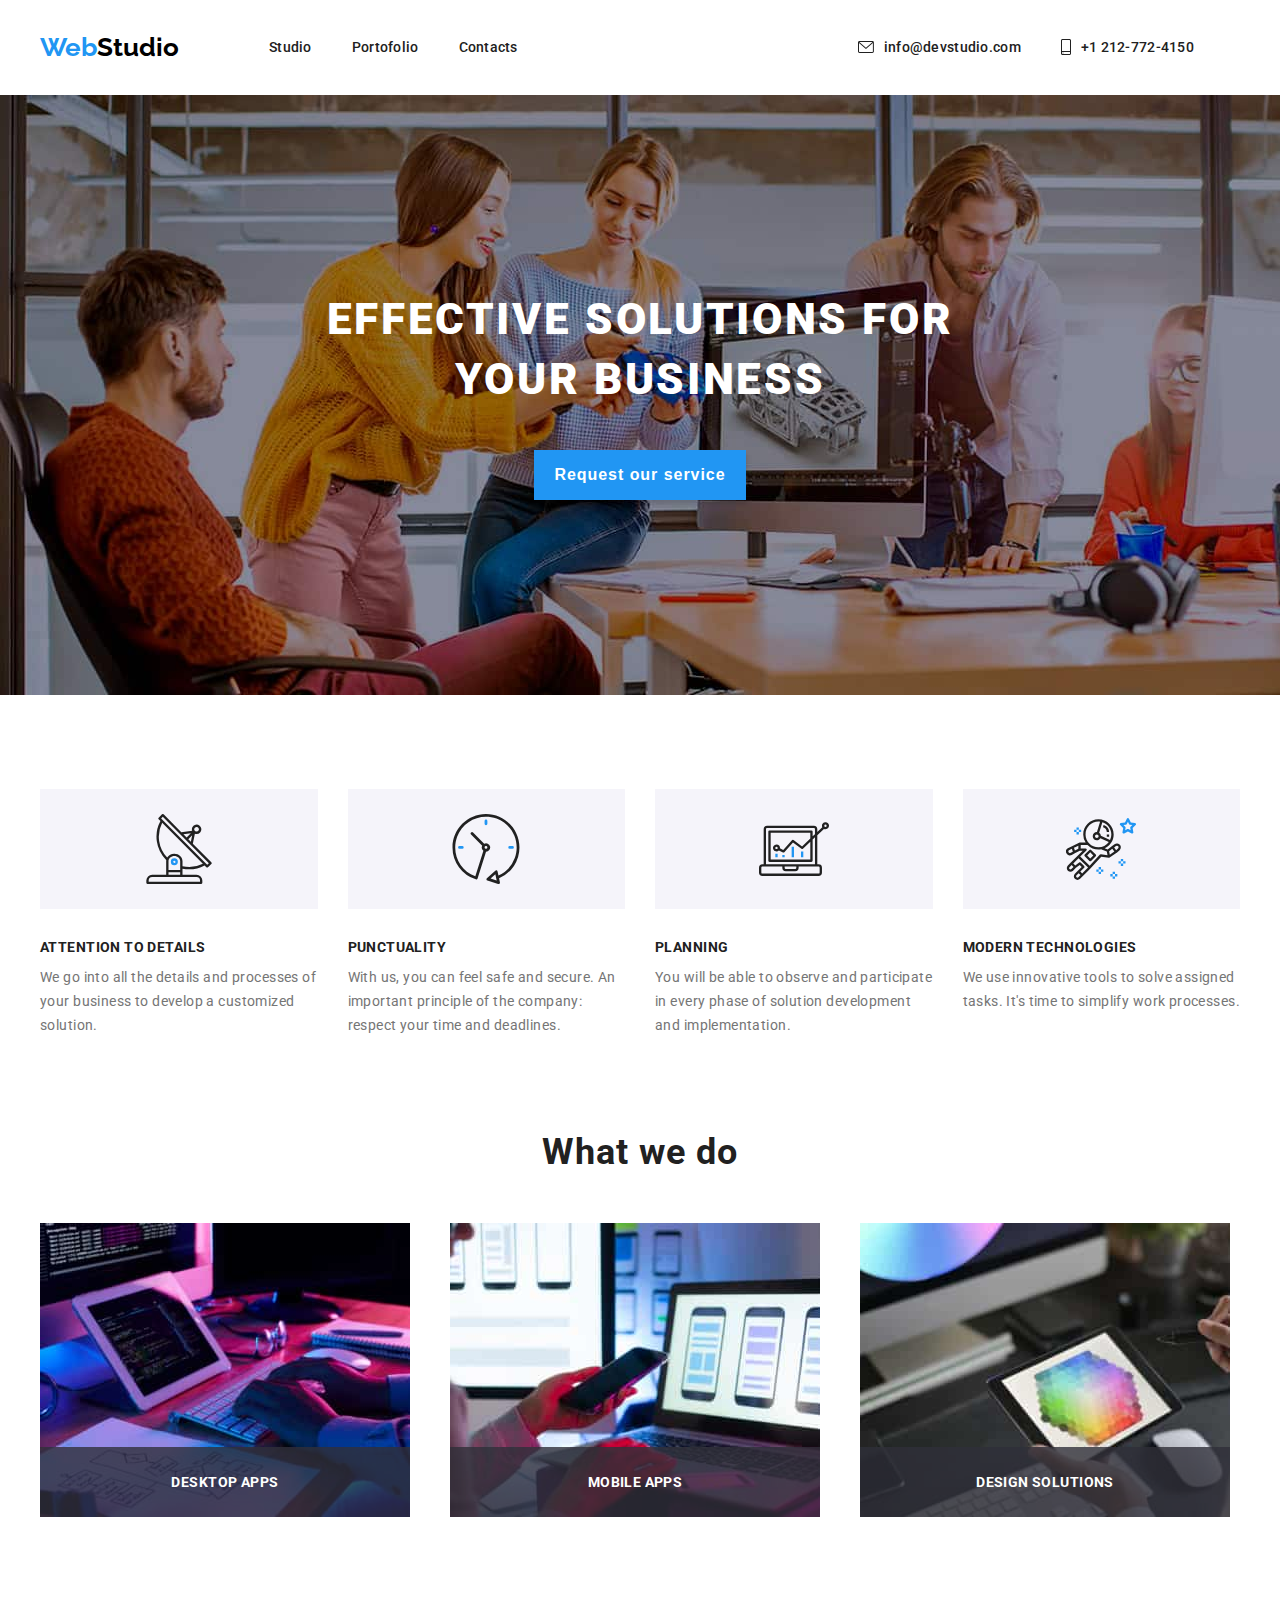
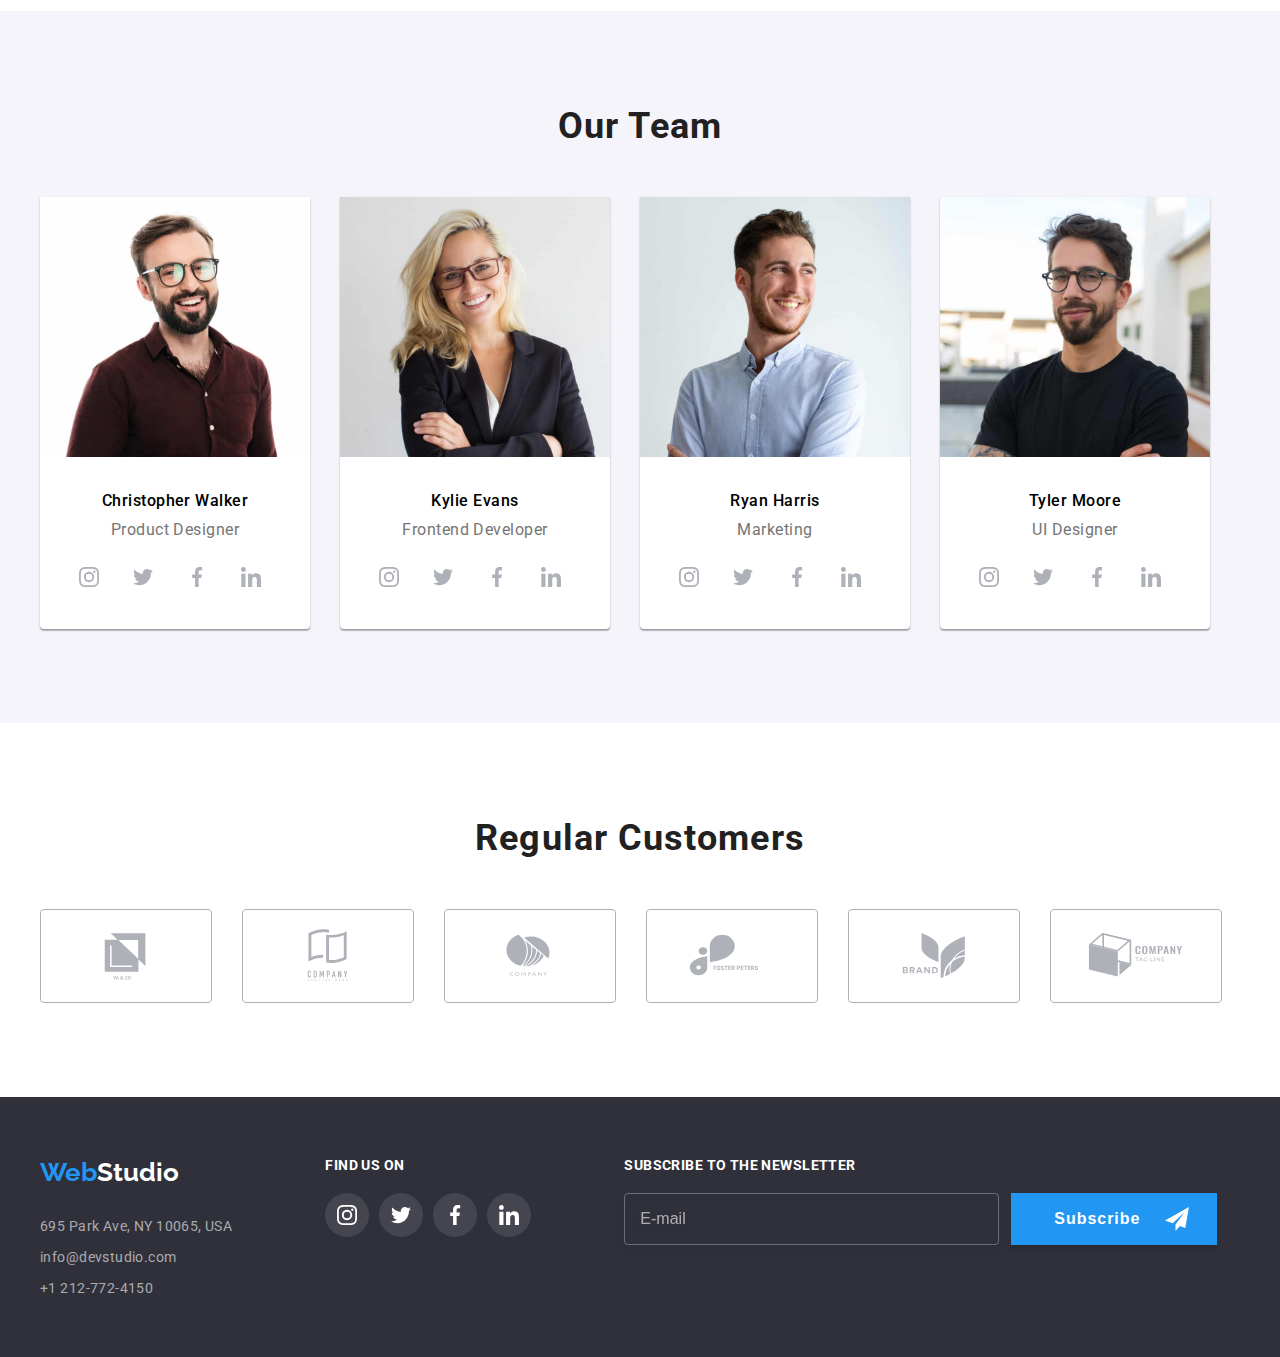
==== commit 52106849: "corecturi" ====
--- a/index.html
+++ b/index.html
@@ -8,7 +8,7 @@
       href="https://fonts.googleapis.com/css2?family=Raleway:wght@700&family=Roboto:wght@400;500;700;900&display=swap"
       rel="stylesheet"
     />
-    <link rel="stylesheet" href="/css/main.css" />
+    <link rel="stylesheet" href="./css/main.css" />
   </head>
   <body>
     <!-- Fereastra modala -->
--- a/css/main.css
+++ b/css/main.css
@@ -89,7 +89,7 @@
   content: "";
   height: 4px;
   width: 100%;
-  bottom: -38px;
+  bottom: -40px;
   margin: 0 auto;
   left: 0;
   right: 0;
@@ -103,13 +103,19 @@
   content: "";
   height: 4px;
   width: 100%;
-  bottom: -36px;
+  bottom: -40px;
   margin: 0 auto;
   left: 0;
   right: 0;
   background: var(--brand-color);
   border-radius: 2px;
   transition: 250ms cubic-bezier(0.4, 0, 0.2, 1);
+}
+
+.selected-item1 {
+  display: flex;
+  justify-content: center;
+  align-items: center;
 }
 
 :root {
@@ -684,7 +690,7 @@
 }
 
 /* Overlay stilization */
-.grid-item .overlay {
+.products-item .overlay {
   position: absolute;
   background: rgba(33, 150, 243, 0.9);
   top: 0;
@@ -694,15 +700,15 @@
   transform: translatey(-100%);
   transition: transform 250ms cubic-bezier(0.4, 0, 0.2, 1);
 }
-.grid-item:hover .overlay {
+.products-item:hover .overlay {
   transform: translatex(0);
   cursor: pointer;
 }
-.grid-item:hover {
+.products-item:hover {
   box-shadow: 0px 1px 1px rgba(0, 0, 0, 0.12), 0px 4px 4px rgba(0, 0, 0, 0.06), 1px 4px 6px rgba(0, 0, 0, 0.16);
   transition: 250ms cubic-bezier(0.4, 0, 0.2, 1);
 }
-.grid-item .hidden-text {
+.products-item .hidden-text {
   width: 322;
   font-size: 18px;
   line-height: 1.55;
